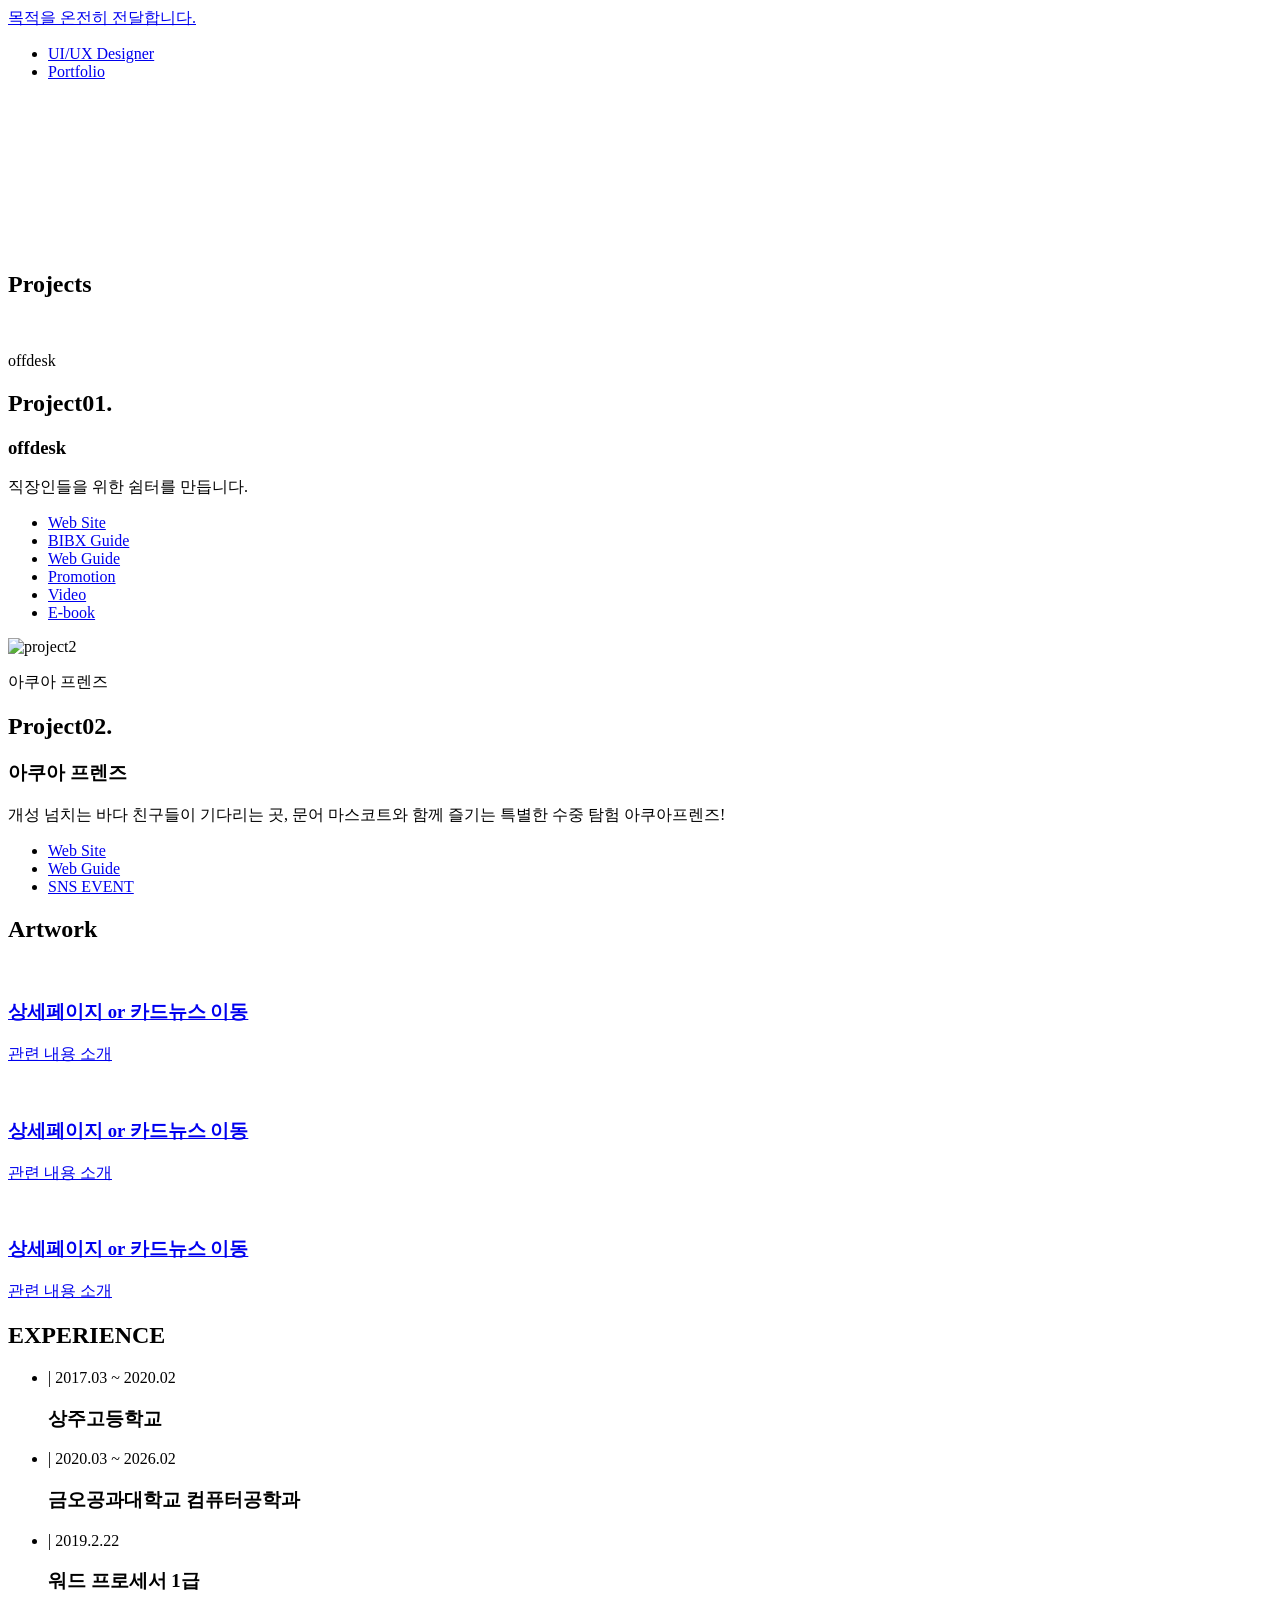
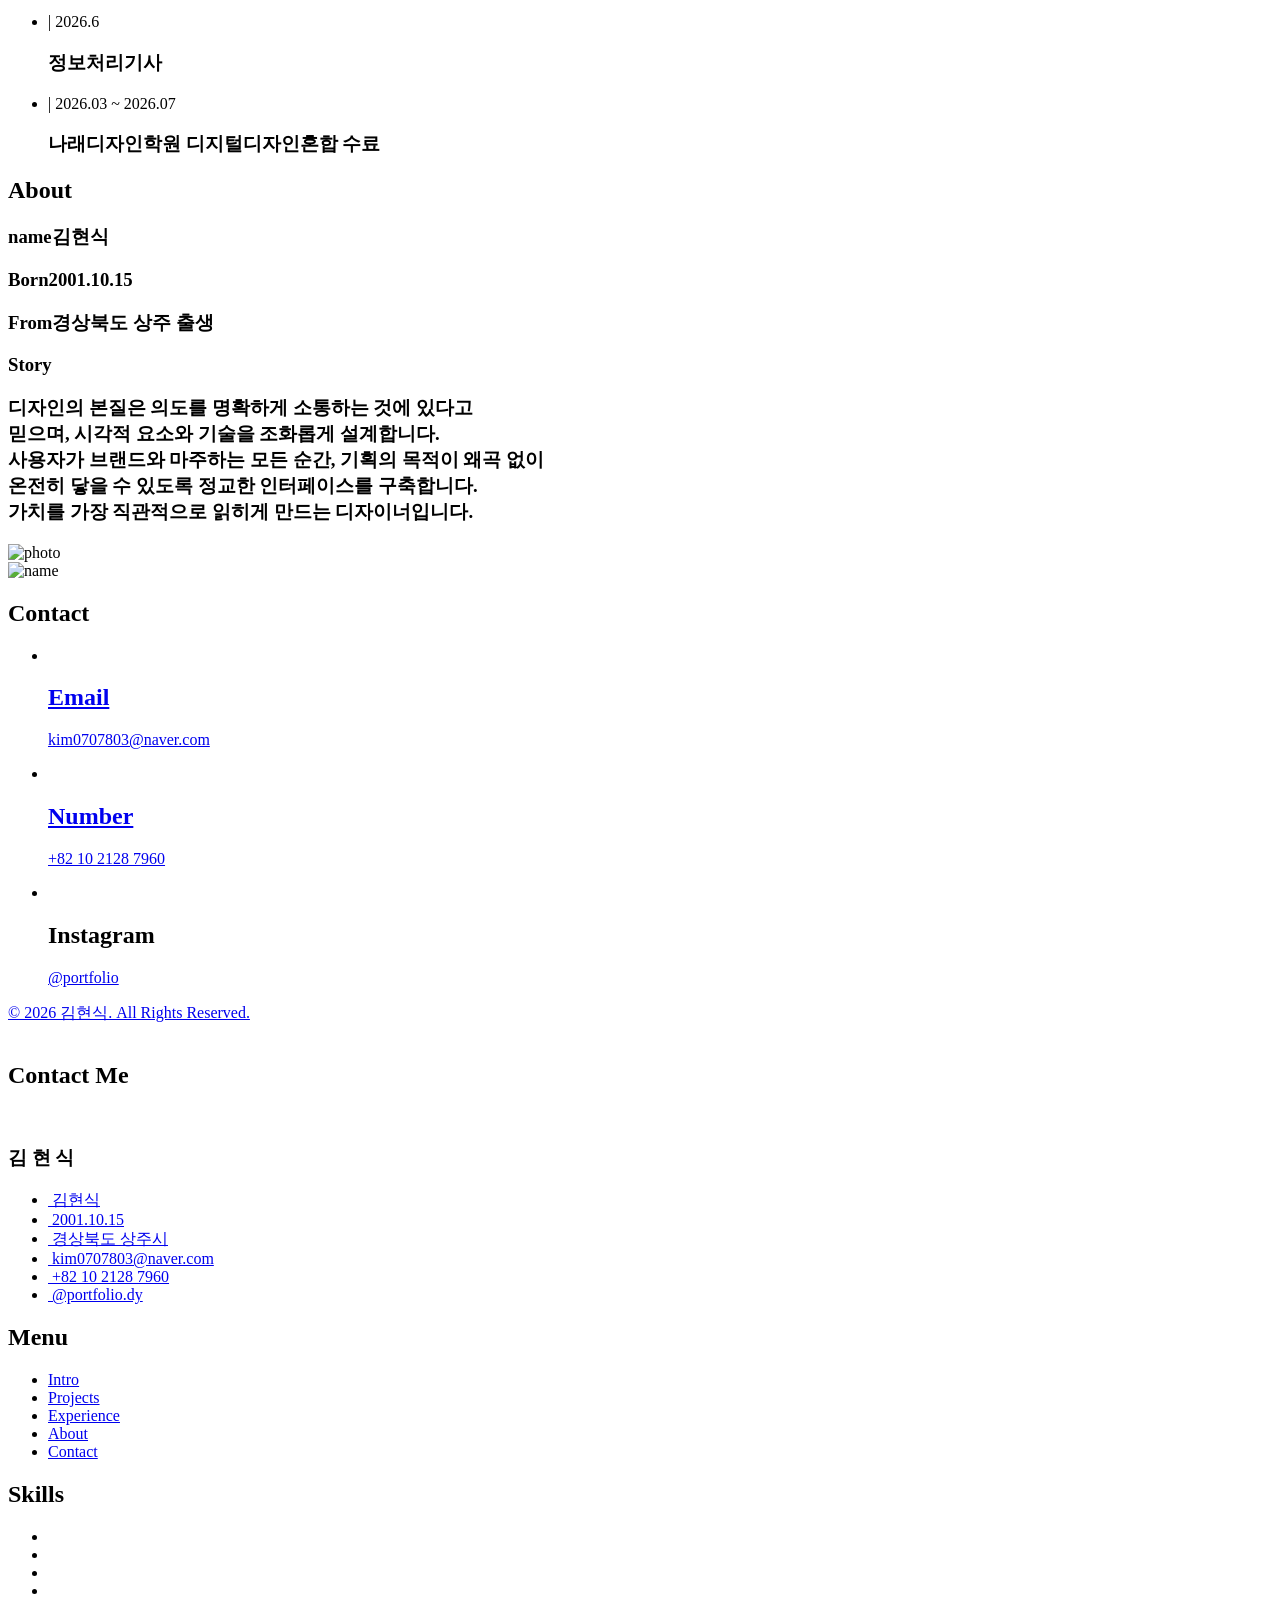
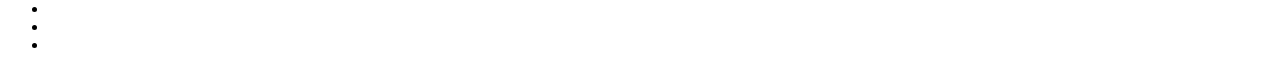
==== index.html @ 0533aaf9 "Add files via upload" ====
<!DOCTYPE HTML>
<html>

<head>
	<title>Portfolio</title>
	<meta charset="utf-8" />
	<meta name="viewport" content="width=device-width, initial-scale=1, user-scalable=no" />
	<link rel="icon" type="image/png" sizes="35x35" href="./assets/images/favicon.png">
	<link rel="stylesheet" href="assets/css/main.css" />
</head>

<body class="is-preload">
	<div id="sparkle-container"></div>
	<!-- 마우스 -->

	<div id="wrapper">
		<div id="main">
			<div class="inner">
				<header id="header">
					<a href="#" class="logo">목적을 온전히 전달합니다.</a>
					<ul class="icons">
						<li><a href="#">UI/UX Designer</a></li>
						<li><a href="#">Portfolio</a></li>

					</ul>
				</header>
				<!-- Header e 2194-->
				<section id="banner">
					<div class="video-banner">
						<video autoplay muted loop playsinline src="./assets/video/banner.mp4">

						</video>
					</div>
				</section>
				<!-- Banner e 2244-->
				<section id="portfolio">
					<header class="major">
						<h2>Projects</h2>
					</header>
					<div class="posts">
						<article>
							<div class="img_box">
								<img src="./assets/images/project_1.png" alt="" />
								<div class="overlay">
									<p><span class="spanoffdesk">offdesk</span></p>
								</div>
							</div>
							<div class="post_text">
								<h2>Project01.</h2>
								<h3><span class="spanoffdesk">offdesk</span></h3>
								<p>직장인들을 위한 쉼터를 만듭니다.</p>
								<ul class="actions">
									<li><a href="https://hyeonsik62.github.io/offdesk/" class="button" target="_blank">Web
											Site</a></li>
									<li><a href="https://hyeonsik62.github.io/offdesk_bibx_guide/" class="button" target="_blank">BIBX Guide</a></li>
									<li><a href="https://hyeonsik62.github.io/offdesk_website_guide/" class="button" target="_blank">Web Guide</a></li>
									<li><a href="#" class="button" target="_blank">Promotion</a></li>
									<li><a href="#" class="button" target="_blank">Video</a></li>
									<li><a href="https://hyeonsik62.github.io/offdesk_ebook/" class="button" target="_blank">E-book</a></li>
								</ul>
							</div>
						</article>
						<article>
							<div class="img_box"><img src="./assets/images/project2.png" alt="project2" />
								<div class="overlay">
									<p><span class="spanRomanticGumi">아쿠아 프렌즈</span></p>
								</div>
							</div>
							<div class="post_text2">
								<h2>Project02.</h2>
								<h3>아쿠아 프렌즈</h3>
								<p>개성 넘치는 바다 친구들이 기다리는 곳, 문어 마스코트와 함께 즐기는 특별한 수중 탐험 아쿠아프렌즈!</p>
								<ul class="actions">
									<li><a href="https://hyeonsik62.github.io/Aquafriends/" class="button" target="_blank">Web Site</a></li>
									<li><a href="#" class="button" target="_blank">Web Guide</a></li>
									<li><a href="#" class="button popup-trigger">SNS EVENT</a></li>
								</ul>
							</div>
						</article>
					</div>
					<!--Projects e 2309-->
					<div id="post_wrap">
						<header class="major">
							<h2>Artwork</h2>
						</header>
						<div class="posts2">
							<div class="posts2">
								<article>
									<a href="https://hyeonsik62.github.io/Blue_Slate_sofa_PDP/" class="image_popup" target="_blank">
										<div class="img_box2">
											<img src="./assets/images/art1.png" alt="" />
										</div>
										<h3>상세페이지 or 카드뉴스 이동</h3>
										<p>관련 내용 소개</p>
									</a>
								</article>

								<article>
									<a href="https://hyeonsik62.github.io/PETWIZ_PDP/" class="image" target="_blank">
										<div class="img_box2"><img src="./assets/images/art2.png" alt="" /></div>
										<h3>상세페이지 or 카드뉴스 이동</h3>
										<p>관련 내용 소개</p>
									</a>
								</article>

								<article>
									<a href="#" class="image" target="_blank">
										<div class="img_box2"><img src="./assets/images/art3.png" alt="" /></div>
										<h3>상세페이지 or 카드뉴스 이동</h3>
										<p>관련 내용 소개</p>
									</a>
								</article>
							</div>
						</div>
					</div>
					<!-- Artwork e-->
				</section>
				<!-- portfolio e 2355-->
				<section id="experience_box">
					<header class="major">
						<h2>EXPERIENCE </h2>
					</header>
					<div class="section" id="experience">
						<div class="container">
							<div class="col-md-8">
								<ul class="timeline">
									<li class="timeline-event" data-aos="fade-up">
										<label class="timeline-event-icon folder-sprite"></label>

										<div class="timeline-event-copy">
											<p class="timeline-event-thumbnail">| 2017.03 ~ 2020.02</p>
											<h3>상주고등학교</h3>
										</div>
									</li>
									<li class="timeline-event" data-aos="fade-up">
										<label class="timeline-event-icon folder-sprite"></label>
										<div class="timeline-event-copy">
											<p class="timeline-event-thumbnail">| 2020.03 ~ 2026.02</p>
											<h3>금오공과대학교 컴퓨터공학과</h3>
										</div>
									</li>
									<li class="timeline-event" data-aos="fade-up" data-aos-delay=".2">
										<label class="timeline-event-icon folder-sprite"></label>
										<div class="timeline-event-copy">
											<p class="timeline-event-thumbnail">| 2019.2.22</p>
											<h3>워드 프로세서 1급</h3>
										</div>
									</li>
									<li class="timeline-event" data-aos="fade-up" data-aos-delay=".4">
										<label class="timeline-event-icon folder-sprite"></label>
										<div class="timeline-event-copy">
											<p class="timeline-event-thumbnail">| 2026.6</p>
											<h3>정보처리기사</h3>
										</div>
									</li>
									<li class="timeline-event" data-aos="fade-up" data-aos-delay=".4">
										<label class="timeline-event-icon folder-sprite"></label>
										<div class="timeline-event-copy">
											<p class="timeline-event-thumbnail">| 2026.03 ~ 2026.07</p>
											<h3>나래디자인학원 디지털디자인혼합 수료</h3>
										</div>
									</li>

								</ul>
							</div>
						</div>
					</div>

				</section>
				<!-- experience e 2634-->
				<section id="About_wrap">
					<header class="major">
						<h2>About</h2>
					</header>
					<div id="About">
						<div id="About_box">
							<h3 class="fade-blur"><span>name</span>김현식</h3>
							<h3 class="fade-blur"><span>Born</span>2001.10.15</h3>
							<h3 class="fade-blur"><span>From</span>경상북도 상주 출생</h3>
							<h3 id="story" class="fade-blur"><span>Story</span></h3>
							<h3 class="fade-blur">
								<div class="spanindent">
									디자인의 본질은 의도를 명확하게 소통하는 것에 있다고 <br>
									믿으며, 시각적 요소와 기술을 조화롭게 설계합니다. <br>

									사용자가 브랜드와 마주하는 모든 순간, 기획의 목적이 왜곡 없이 <br>
									온전히 닿을 수 있도록 정교한 인터페이스를 구축합니다. <br>

									가치를 가장 직관적으로 읽히게
									만드는 디자이너입니다.
								</div>

							</h3>
						</div>
						<div class="profile">
							<div class="photo-wrap fade-scale-blur">
								<img src="./assets/images/사진.png" alt="photo" class="photo" />
							</div>
							<img src="./assets/images/name.png" alt="name" class="name fade-scale-blur" />
						</div>
					</div>
				</section>
				<!-- about e 2742-->
				<section id="Contact_wrap">
					<header class="major">
						<h2>Contact </h2>
					</header>
					<div class="features">
						<ul class="Contact">
							<li><a href="javascript:return false;">
									<div><img src="./assets/images/Contact_icon1.png" alt=""></div>
									<h2>Email</h2>
									<p>kim0707803@naver.com</p>
								</a></li>
							<li><a href="javascript:return false;">
									<div><img src="./assets/images/Contact_icon2.png" alt=""></div>
									<h2>Number</h2>
									<p>+82 10 2128 7960</p>
								</a></li>
							<li><a href="javascript:return false;">
									<a href="#" target="_blank">
										<div>
											<img src="./assets/images/Contact_icon3.png" alt="">
										</div>
									</a>
									<h2>Instagram</h2>
									<a href="#" target="_blank">
										<p>@portfolio</p>
									</a>

								</a></li>
						</ul>
					</div>
				</section>
				<!-- Contact e 3465 -->
			</div>
			<footer id="footer">
				<a class="copyright" href="#">© 2026 김현식. All Rights
					Reserved.</a>
			</footer>
			<!-- footer e 3566 -->
		</div>
		<!-- main e 3611 -->
		<div id="sidebar">
			<div class="inner">
				<a class="menu_logo" href="#"><img src="./assets/images/1x/sidebar_logo_1.png" alt=""></a>
				<section id="contactme_box">
					<header class="major">
						<h2>Contact Me</h2>
					</header>
					<div class="menu_img">
						<img src="./assets/images/employment_photo.jpg" alt="">
					</div>
					<h3 class="myname">김 현 식</h3>
					<ul class="contactme">
						<li><a href="javascript:return false;">
								<img src="./assets/images/300ppi/menu_icon1_3.png" alt="">
								김현식</a>
						</li>
						<li><a href="javascript:return false;">
								<img src="./assets/images/menu_icon2.png" alt="">
								2001.10.15</a>
						</li>
						<li><a href="javascript:return false;">
								<img src="./assets/images/menu_icon3.png" alt="">
								경상북도 상주시</a>
						</li>
						<li><a href="javascript:return false;">
								<img src="./assets/images/menu_icon4.png" alt="">
								kim0707803@naver.com</a>
						</li>
						<li><a href="javascript:return false;">
								<img src="./assets/images/menu_icon5.png" alt="">
								+82 10 2128 7960</a>
						</li>
						<li><a href="https://www.instagram.com/portfolio.dy/" target="_blank">
								<img src="./assets/images/menu_icon6.png" alt="">
								@portfolio.dy</a>
						</li>
					</ul>
				</section>
				<!-- contactme e 3221-->
				<nav id="menu">
					<header class="major">
						<h2>Menu</h2>
					</header>
					<ul>
						<li><a href="#banner">Intro</a></li>
						<li><a href="#portfolio">Projects</a></li>
						<li><a href="#experience_box">Experience</a></li>
						<li><a href="#About_wrap">About</a></li>
						<li><a href="#Contact_wrap">Contact</a></li>
					</ul>
				</nav>
				<!-- menu e 3242 -->
				<div id="skills_box">
					<header class="major">
						<h2>Skills</h2>
					</header>
					<ul class="skills">
						<li><a href="javascript:return false;">
								<img src="./assets/images/visual_studio_code_skill.png" alt=""></a>
						</li>
						<li><a href="javascript:return false;">
								<img src="./assets/images/photoshop_skill.png" alt=""></a>
						</li>
						<li><a href="javascript:return false;">
								<img src="./assets/images/illustrator_skill.png" alt=""></a>
						</li>
						<li><a href="javascript:return false;">
								<img src="./assets/images/indesign_skill.png" alt=""></a>
						</li>
						<li><a href="javascript:return false;">
								<img src="./assets/images/premiere_pro_skill.png" alt=""></a>
						</li>
						<li><a href="javascript:return false;">
								<img src="./assets/images/after_effects_skill.png" alt=""></a>
						</li>
						<li><a href="javascript:return false;">
								<img src="./assets/images/figma_skill.png" alt=""></a>
						</li>

					</ul>
				</div>
				<!-- skills e 3406 -->
			</div>
		</div>
		<!-- 3660 -->
	</div>

	<div id="popup-overlay" style="display:none;">
		<div id="popup-container">
			<span id="popup-close">&times;</span>
			<img id="popup-img" src="" alt="popup" />
			<button id="popup-prev"></button>
			<button id="popup-next"></button>
		</div>
	</div>

	<!-- popup e -->


	<script src="assets/js/jquery.min.js"></script>
	<script src="assets/js/browser.min.js"></script>
	<script src="assets/js/breakpoints.min.js"></script>
	<script src="assets/js/util.js"></script>
	<script src="assets/js/main.js"></script>
	<script src="https://cdn.jsdelivr.net/npm/aos@2.3.4/dist/aos.js"></script>
	<script>
		document.addEventListener('DOMContentLoaded', function () {
			const popupBtn = document.querySelector('.popup-trigger'); // 버튼 하나만
			const popupOverlay = document.getElementById('popup-overlay');
			const popupImg = document.getElementById('popup-img');
			const popupClose = document.getElementById('popup-close');
			const popupNext = document.getElementById('popup-next');
			const popupPrev = document.getElementById('popup-prev');

			const images = [
				'./assets/images/popup1.png',
				'./assets/images/popup2.png'
			];
			let currentIndex = 0;

			function updateButtons() {
				popupPrev.style.display = currentIndex === 0 ? 'none' : 'block';
				popupNext.style.display = currentIndex === images.length - 1 ? 'none' : 'block';
			}
			popupBtn.addEventListener('click', function (e) {
				e.preventDefault();
				currentIndex = 0;
				popupImg.src = images[currentIndex];
				popupOverlay.style.display = 'flex';
				updateButtons();
			});
			popupClose.addEventListener('click', function () {
				popupOverlay.style.display = 'none';
				popupImg.src = '';
			});
			popupNext.addEventListener('click', function () {
				if (currentIndex < images.length - 1) {
					currentIndex++;
					popupImg.src = images[currentIndex];
					updateButtons();
				}
			});
			popupPrev.addEventListener('click', function () {
				if (currentIndex > 0) {
					currentIndex--;
					popupImg.src = images[currentIndex];
					updateButtons();
				}
			});

			// ESC 키로 닫기
			document.addEventListener('keydown', function (e) {
				if (e.key === 'Escape') {
					popupOverlay.style.display = 'none';
					popupImg.src = '';
				}
			});
		});
	</script>
	<!-- popup e -->
	<script>
		function isInViewport(el) {
			const rect = el.getBoundingClientRect();
			return (
				rect.top < window.innerHeight &&
				rect.bottom >= 0
			);
		}
		function handleScrollAnimation() {
			const events = document.querySelectorAll('.timeline-event');
			events.forEach((el, index) => {
				if (isInViewport(el)) {
					setTimeout(() => {
						el.classList.add('active');
					}, index * 150);
				}
			});
		}
		window.addEventListener('scroll', handleScrollAnimation);
		window.addEventListener('load', handleScrollAnimation);
	</script>
	<!-- experience -->
	<script>
		document.addEventListener("DOMContentLoaded", function () {
			const targets = document.querySelectorAll(".fade-blur, .fade-scale-blur");

			const observer = new IntersectionObserver(entries => {
				entries.forEach(entry => {
					if (entry.isIntersecting) {
						entry.target.classList.add("show");
						observer.unobserve(entry.target);
					}
				});
			}, { threshold: 0.3 });
			targets.forEach(target => observer.observe(target));
		});
	</script>
	<!-- about e -->
	<script>
		document.addEventListener("DOMContentLoaded", function () {
			const logoLink = document.querySelector('.menu_logo');
			const logoImg = logoLink.querySelector('img');
			const originalSrc = "./assets/images/1x/sidebar_logo_1.png";
			const hoverSrc = "./assets/images/1x/sidebar_logo_2.png";

			logoLink.addEventListener('mouseenter', function () {
				logoImg.classList.add('fade-out');
				setTimeout(() => {
					logoImg.src = hoverSrc;
					logoImg.classList.remove('fade-out');
				}, 200);
			});

			logoLink.addEventListener('mouseleave', function () {
				logoImg.classList.add('fade-out');
				setTimeout(() => {
					logoImg.src = originalSrc;
					logoImg.classList.remove('fade-out');
				}, 200);
			});
		});
	</script>
	<!-- menu logo -->
	<script>
		document.querySelectorAll('a[href^="#"]').forEach(anchor => {
			anchor.addEventListener('click', function (e) {
				e.preventDefault();
				const target = document.querySelector(this.getAttribute('href'));
				if (target) {
					target.scrollIntoView({
						behavior: 'smooth'
					});
				}
			});
		});
	</script>
	<!-- menu e -->
	<script>
		document.addEventListener("DOMContentLoaded", function () {
			const toggleBtn = document.querySelector('#sidebar .toggle');
			let lastScrollTop = window.pageYOffset || document.documentElement.scrollTop;

			function handleScroll() {
				const currentScroll = window.pageYOffset || document.documentElement.scrollTop;

				if (window.innerWidth <= 1280) {
					if (currentScroll < lastScrollTop) {
						toggleBtn.classList.add('visible');
					} else {
						toggleBtn.classList.remove('visible');
					}
				} else {
					toggleBtn.classList.remove('visible');
				}

				lastScrollTop = currentScroll <= 0 ? 0 : currentScroll;
			}

			window.addEventListener('scroll', handleScroll);
			window.addEventListener('resize', handleScroll);
		});
	</script>
	<!-- 햄버거 스크롤 사라짐 -->
</body>

</html>
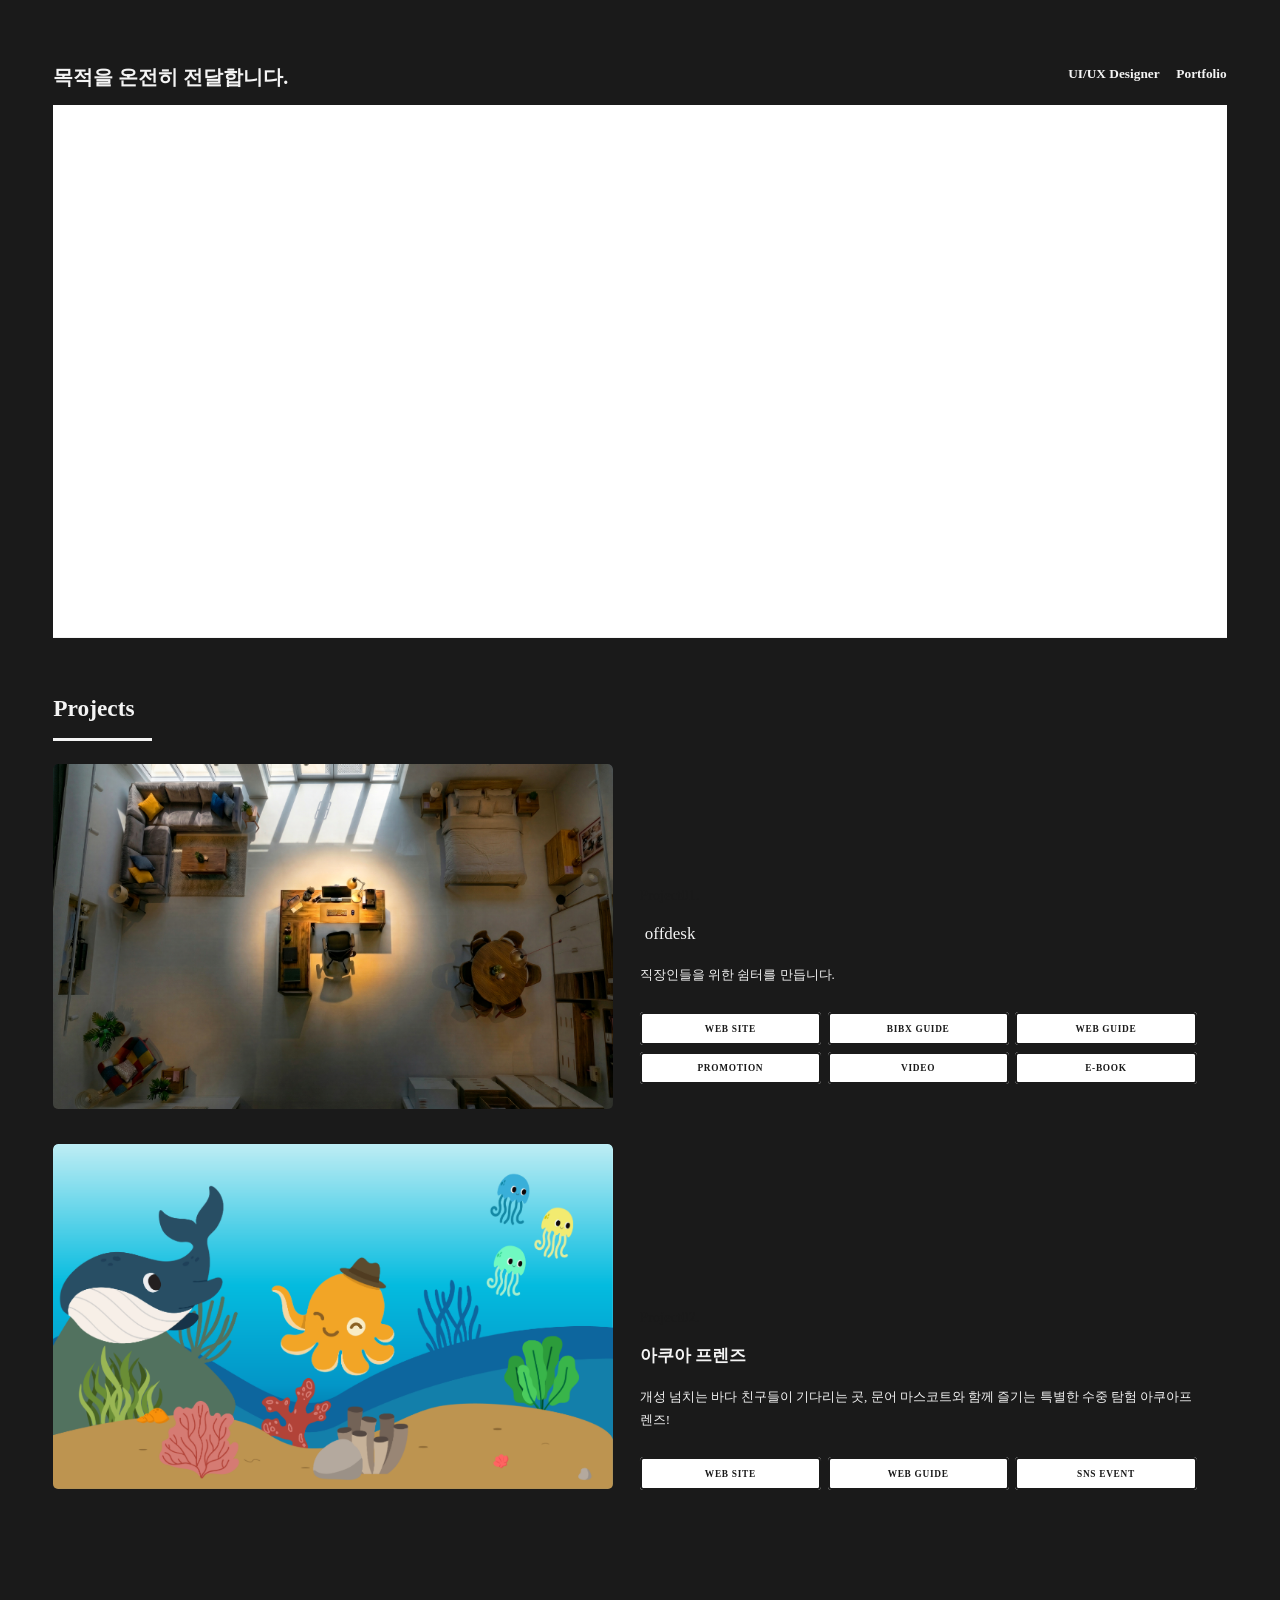
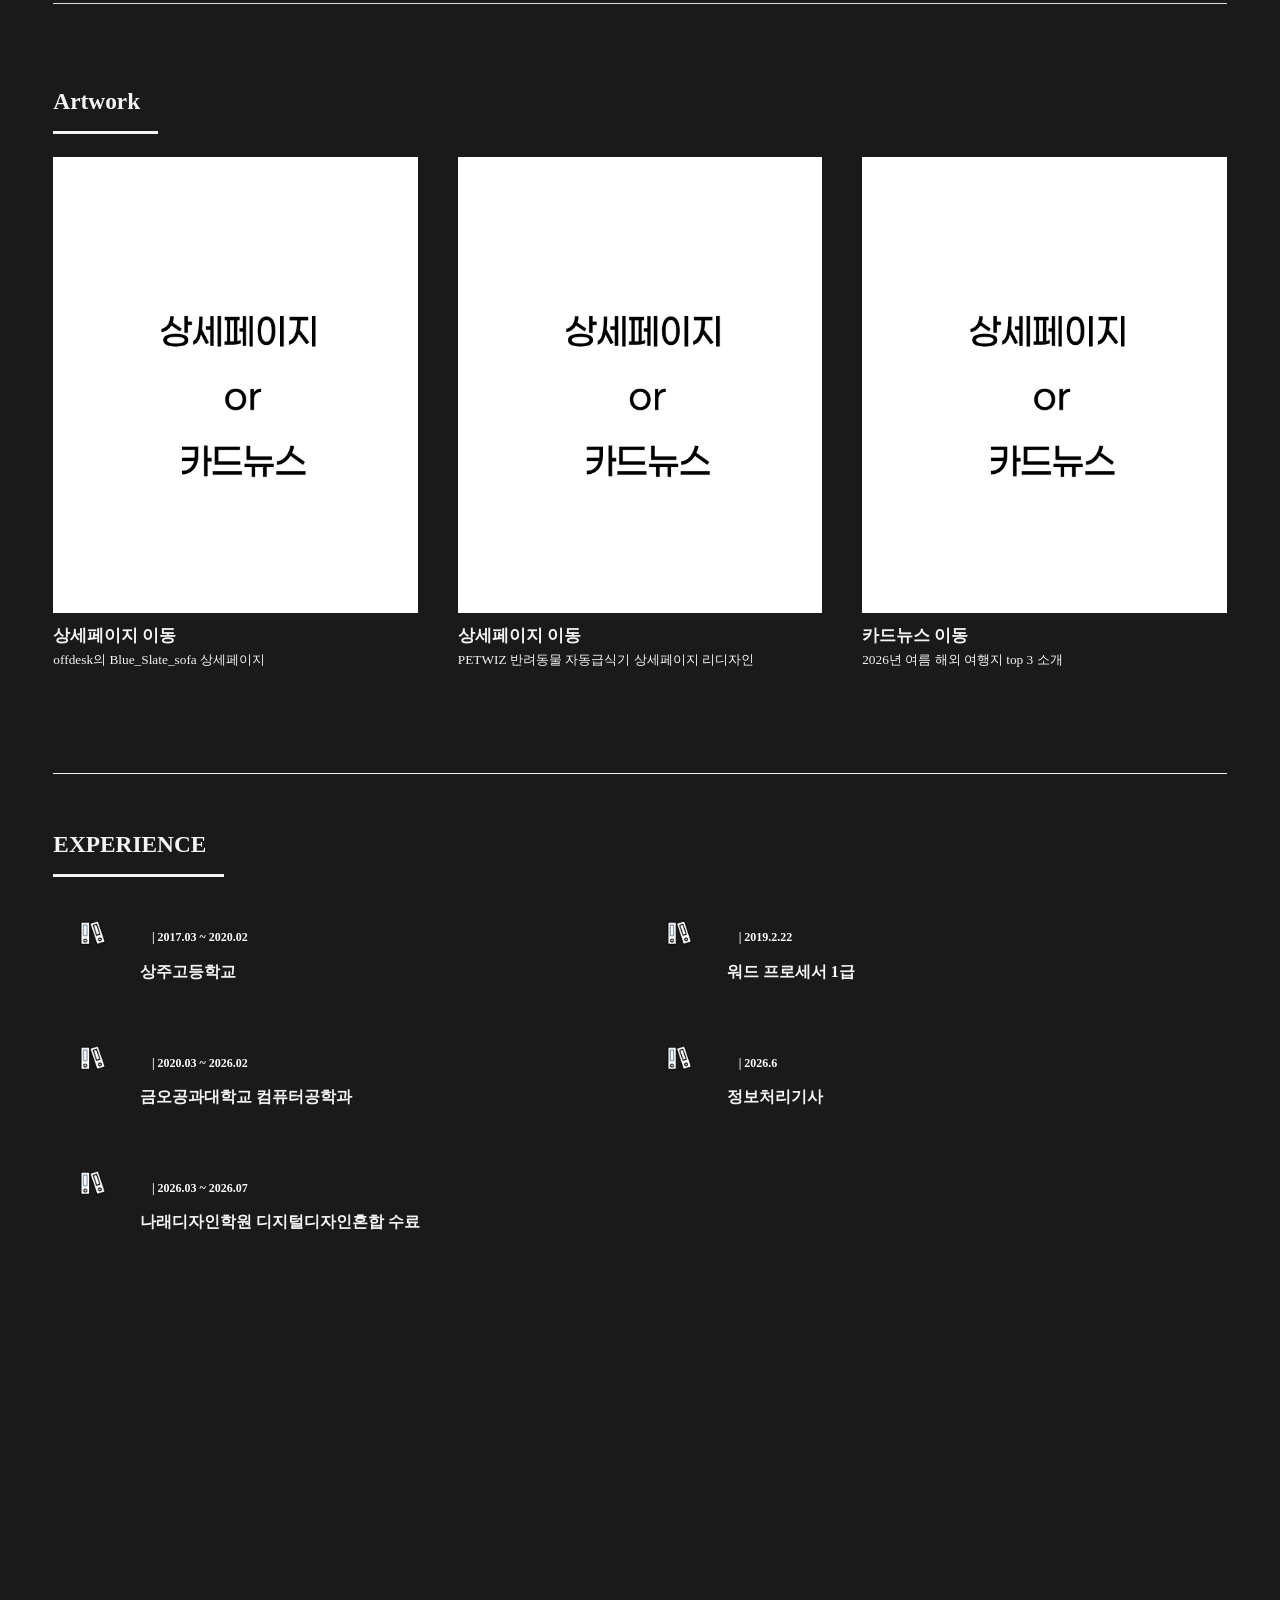
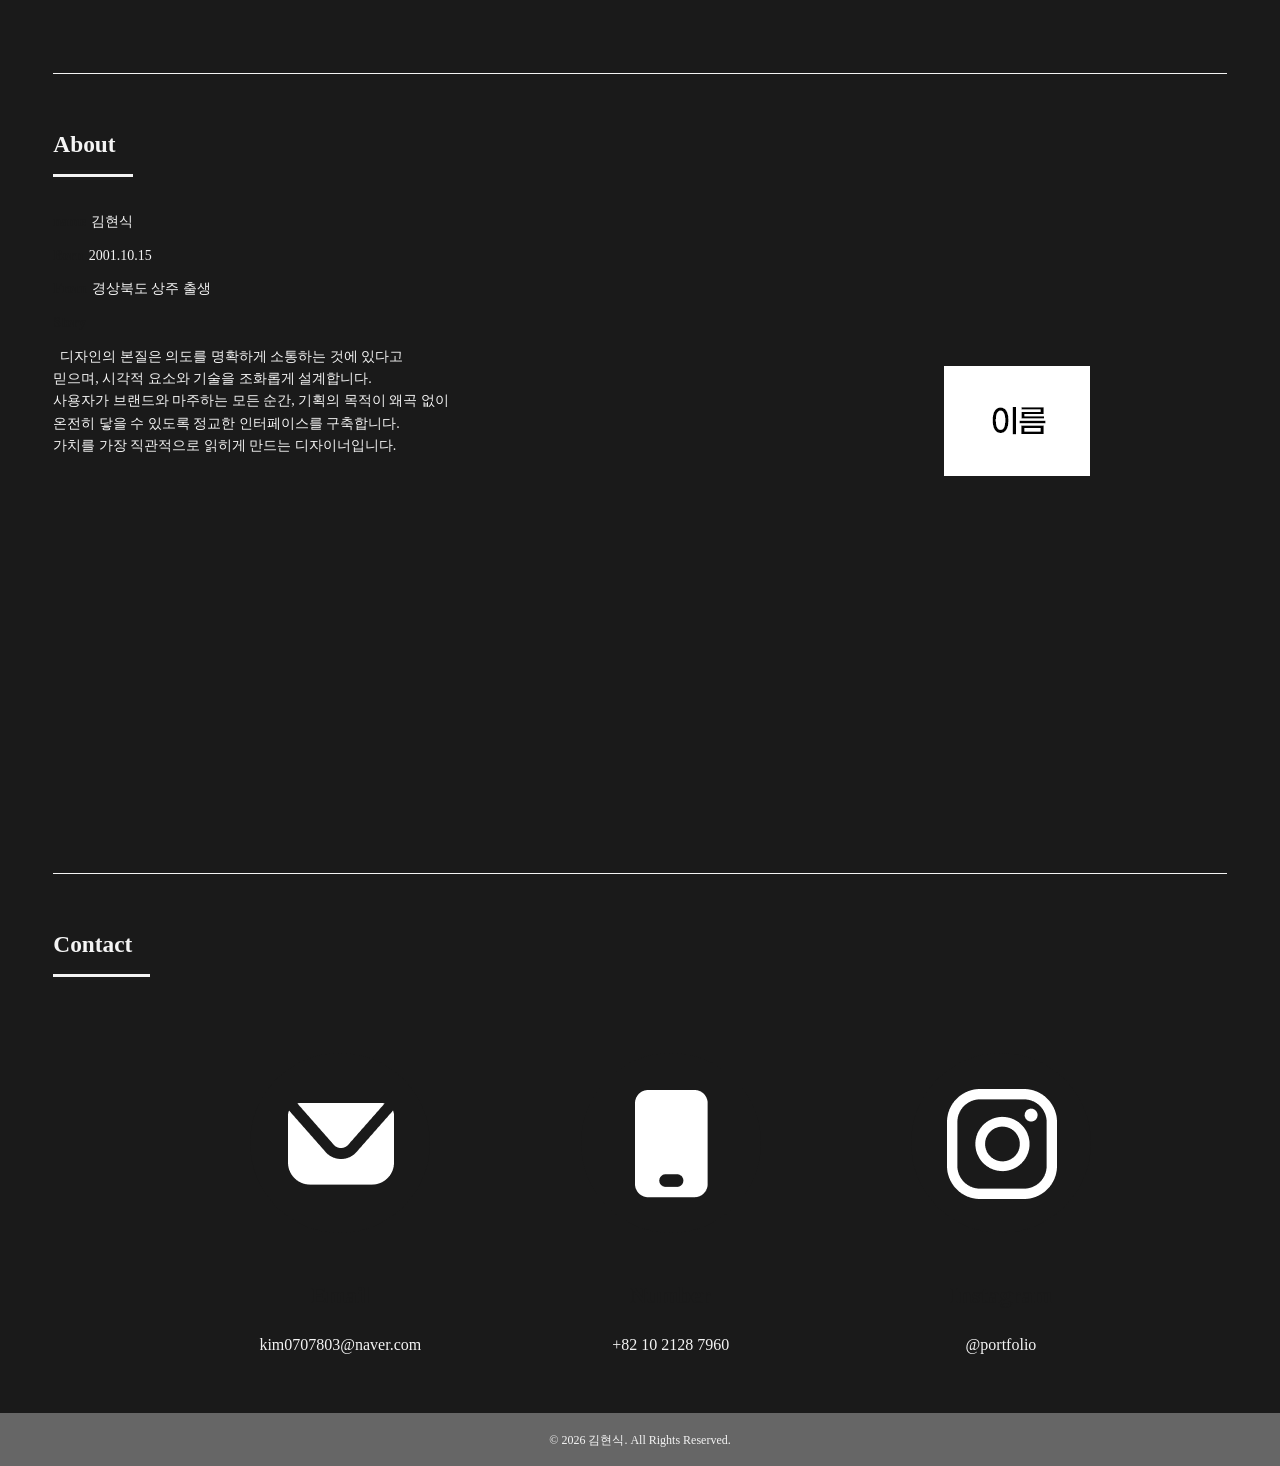
==== commit 013d7cb7: "Add files via upload" ====
--- a/index.html
+++ b/index.html
@@ -20,7 +20,7 @@
 					<a href="#" class="logo">목적을 온전히 전달합니다.</a>
 					<ul class="icons">
 						<li><a href="#">UI/UX Designer</a></li>
-						<li><a href="#">Portfolio</a></li>
+						<li><a href="https://hyeonsik62.github.io/portfolio_introduced/">Portfolio</a></li>
 
 					</ul>
 				</header>
@@ -88,26 +88,26 @@
 								<article>
 									<a href="https://hyeonsik62.github.io/Blue_Slate_sofa_PDP/" class="image_popup" target="_blank">
 										<div class="img_box2">
-											<img src="./assets/images/art1.png" alt="" />
-										</div>
-										<h3>상세페이지 or 카드뉴스 이동</h3>
-										<p>관련 내용 소개</p>
+											<img src="./assets/images/art1.png" alt="Blue_Slate_sofa" />
+										</div>
+										<h3>상세페이지 이동</h3>
+										<p>offdesk의 Blue_Slate_sofa 상세페이지</p>
 									</a>
 								</article>
 
 								<article>
 									<a href="https://hyeonsik62.github.io/PETWIZ_PDP/" class="image" target="_blank">
-										<div class="img_box2"><img src="./assets/images/art2.png" alt="" /></div>
-										<h3>상세페이지 or 카드뉴스 이동</h3>
-										<p>관련 내용 소개</p>
+										<div class="img_box2"><img src="./assets/images/art2.png" alt="PETWIZ" /></div>
+										<h3>상세페이지 이동</h3>
+										<p>PETWIZ 반려동물 자동급식기 상세페이지 리디자인</p>
 									</a>
 								</article>
 
 								<article>
-									<a href="#" class="image" target="_blank">
-										<div class="img_box2"><img src="./assets/images/art3.png" alt="" /></div>
-										<h3>상세페이지 or 카드뉴스 이동</h3>
-										<p>관련 내용 소개</p>
+									<a href="https://hyeonsik62.github.io/cardnews_worldtravel/" class="image" target="_blank">
+										<div class="img_box2"><img src="./assets/images/art3.png" alt="cardnews_worldtravel" /></div>
+										<h3>카드뉴스 이동</h3>
+										<p>2026년 여름 해외 여행지 top 3 소개</p>
 									</a>
 								</article>
 							</div>
@@ -132,6 +132,13 @@
 											<h3>상주고등학교</h3>
 										</div>
 									</li>
+									<li class="timeline-event" data-aos="fade-up" data-aos-delay=".2">
+										<label class="timeline-event-icon folder-sprite"></label>
+										<div class="timeline-event-copy">
+											<p class="timeline-event-thumbnail">| 2019.2.22</p>
+											<h3>워드 프로세서 1급</h3>
+										</div>
+									</li>
 									<li class="timeline-event" data-aos="fade-up">
 										<label class="timeline-event-icon folder-sprite"></label>
 										<div class="timeline-event-copy">
@@ -139,13 +146,7 @@
 											<h3>금오공과대학교 컴퓨터공학과</h3>
 										</div>
 									</li>
-									<li class="timeline-event" data-aos="fade-up" data-aos-delay=".2">
-										<label class="timeline-event-icon folder-sprite"></label>
-										<div class="timeline-event-copy">
-											<p class="timeline-event-thumbnail">| 2019.2.22</p>
-											<h3>워드 프로세서 1급</h3>
-										</div>
-									</li>
+									
 									<li class="timeline-event" data-aos="fade-up" data-aos-delay=".4">
 										<label class="timeline-event-icon folder-sprite"></label>
 										<div class="timeline-event-copy">
@@ -194,7 +195,7 @@
 						</div>
 						<div class="profile">
 							<div class="photo-wrap fade-scale-blur">
-								<img src="./assets/images/사진.png" alt="photo" class="photo" />
+								<video  autoplay muted loop playsinline src="./assets/video/Introduce.mp4"></video>
 							</div>
 							<img src="./assets/images/name.png" alt="name" class="name fade-scale-blur" />
 						</div>
@@ -208,19 +209,19 @@
 					<div class="features">
 						<ul class="Contact">
 							<li><a href="javascript:return false;">
-									<div><img src="./assets/images/Contact_icon1.png" alt=""></div>
+									<div><img src="./assets/images/Contact_icon1.png" alt="Contact_icon1"></div>
 									<h2>Email</h2>
 									<p>kim0707803@naver.com</p>
 								</a></li>
 							<li><a href="javascript:return false;">
-									<div><img src="./assets/images/Contact_icon2.png" alt=""></div>
+									<div><img src="./assets/images/Contact_icon2.png" alt="Contact_icon2"></div>
 									<h2>Number</h2>
 									<p>+82 10 2128 7960</p>
 								</a></li>
 							<li><a href="javascript:return false;">
 									<a href="#" target="_blank">
 										<div>
-											<img src="./assets/images/Contact_icon3.png" alt="">
+											<img src="./assets/images/Contact_icon3.png" alt="Contact_icon3">
 										</div>
 									</a>
 									<h2>Instagram</h2>
@@ -299,25 +300,25 @@
 					</header>
 					<ul class="skills">
 						<li><a href="javascript:return false;">
-								<img src="./assets/images/visual_studio_code_skill.png" alt=""></a>
-						</li>
-						<li><a href="javascript:return false;">
-								<img src="./assets/images/photoshop_skill.png" alt=""></a>
-						</li>
-						<li><a href="javascript:return false;">
-								<img src="./assets/images/illustrator_skill.png" alt=""></a>
-						</li>
-						<li><a href="javascript:return false;">
-								<img src="./assets/images/indesign_skill.png" alt=""></a>
-						</li>
-						<li><a href="javascript:return false;">
-								<img src="./assets/images/premiere_pro_skill.png" alt=""></a>
-						</li>
-						<li><a href="javascript:return false;">
-								<img src="./assets/images/after_effects_skill.png" alt=""></a>
-						</li>
-						<li><a href="javascript:return false;">
-								<img src="./assets/images/figma_skill.png" alt=""></a>
+								<img src="./assets/images/visual_studio_code_skill.png" alt="visual_studio_code_skill"></a>
+						</li>
+						<li><a href="javascript:return false;">
+								<img src="./assets/images/photoshop_skill.png" alt="photoshop_skill"></a>
+						</li>
+						<li><a href="javascript:return false;">
+								<img src="./assets/images/illustrator_skill.png" alt="illustrator_skill"></a>
+						</li>
+						<li><a href="javascript:return false;">
+								<img src="./assets/images/indesign_skill.png" alt="indesign_skill"></a>
+						</li>
+						<li><a href="javascript:return false;">
+								<img src="./assets/images/premiere_pro_skill.png" alt="premiere_pro_skill"></a>
+						</li>
+						<li><a href="javascript:return false;">
+								<img src="./assets/images/after_effects_skill.png" alt="after_effects_skill"></a>
+						</li>
+						<li><a href="javascript:return false;">
+								<img src="./assets/images/figma_skill.png" alt="figma_skill"></a>
 						</li>
 
 					</ul>
--- a/assets/css/main.css
+++ b/assets/css/main.css
@@ -0,0 +1,4809 @@
+* {
+  margin: 0;
+  padding: 0;
+  border: 0;
+  font-size: 100%;
+  font: inherit;
+  vertical-align: baseline;
+  font-family: 'Pretendard-Regular';
+  font-style: normal;
+  /* cursor: url(../images/mouse.png) 0 0,auto; */
+  z-index: 1;
+
+}
+
+@font-face {
+  font-family: 'Pretendard-Regular';
+  src: url('https://fastly.jsdelivr.net/gh/Project-Noonnu/noonfonts_2107@1.1/Pretendard-Regular.woff') format('woff');
+
+}
+
+@import url('https://fonts.googleapis.com/css2?family=Comfortaa:wght@300..700&family=LINE+Seed+JP&family=Lexend:wght@100..900&family=Noto+Sans+KR:wght@100..900&family=Roboto:ital,wght@0,100..900;1,100..900&display=swap');
+
+
+@font-face {
+  font-family: 'RomanticGumi';
+  src: url('https://cdn.jsdelivr.net/gh/projectnoonnu/2410-1@1.0/GumiRomanceTTF.woff2') format('woff2');
+  font-weight: normal;
+  font-display: swap;
+}
+
+
+.sparkle {
+  position: absolute;
+  width: 20px;
+  height: 20px;
+  background-image: url('../images/마우스_반짝이.png');
+  background-size: contain;
+  background-repeat: no-repeat;
+  pointer-events: none;
+  opacity: 0.9;
+  animation: sparkleFade 1s ease-out forwards;
+  z-index: 9999;
+}
+
+@keyframes sparkleFade {
+  0% {
+    transform: scale(1) rotate(0deg);
+    opacity: 0.9;
+  }
+
+  100% {
+    transform: scale(1.5) rotate(45deg);
+    opacity: 0;
+  }
+}
+
+/* 마우스반짝이 */
+article,
+aside,
+details,
+figcaption,
+figure,
+footer,
+header,
+hgroup,
+menu,
+nav,
+section {
+  display: block;
+}
+
+html {
+  scrollbar-color: #333537 transparent;
+}
+
+html::-webkit-scrollbar-thumb {
+  background-color: #333537;
+  border-radius: 3px;
+}
+
+body {
+  overflow-y: scroll;
+  line-height: 1;
+  scrollbar-color: #333537 transparent;
+}
+
+body::-webkit-scrollbar-track {
+  background: transparent;
+}
+
+body::-webkit-scrollbar-thumb {
+  background-color: #333537;
+  border-radius: 3px;
+}
+
+ol,
+ul {
+  list-style: none;
+}
+
+blockquote,
+q {
+  quotes: none;
+}
+
+blockquote:before,
+blockquote:after,
+q:before,
+q:after {
+  content: '';
+  content: none;
+}
+
+table {
+  border-collapse: collapse;
+  border-spacing: 0;
+}
+
+body {
+  -webkit-text-size-adjust: none;
+  overflow-x: hidden;
+}
+
+mark {
+  background-color: transparent;
+  color: inherit;
+}
+
+input::-moz-focus-inner {
+  border: 0;
+  padding: 0;
+}
+
+input,
+select,
+textarea {
+  -moz-appearance: none;
+  -webkit-appearance: none;
+  -ms-appearance: none;
+  appearance: none;
+}
+
+/* Basic */
+@-ms-viewport {
+  width: device-width;
+}
+
+@media screen and (max-width: 480px) {
+
+  html,
+  body {
+    min-width: 320px;
+  }
+}
+
+html {
+  box-sizing: border-box;
+}
+
+*,
+*:before,
+*:after {
+  box-sizing: inherit;
+}
+
+body {
+  background: #ffffff;
+  overflow-y: scroll;
+}
+
+body.is-preload *,
+body.is-preload *:before,
+body.is-preload *:after,
+body.is-resizing *,
+body.is-resizing *:before,
+body.is-resizing *:after {
+  -moz-animation: none !important;
+  -webkit-animation: none !important;
+  -ms-animation: none !important;
+  animation: none !important;
+  -moz-transition: none !important;
+  -webkit-transition: none !important;
+  -ms-transition: none !important;
+  transition: none !important;
+}
+
+/* Type */
+@media screen and (max-width: 1680px) {
+
+  body,
+  input,
+  select,
+  textarea {
+    font-size: 11pt;
+  }
+}
+
+@media screen and (max-width: 1280px) {
+
+  body,
+  input,
+  select,
+  textarea {
+    font-size: 10pt;
+  }
+}
+
+@media screen and (max-width: 360px) {
+
+  body,
+  input,
+  select,
+  textarea {
+    font-size: 9pt;
+  }
+}
+
+a {
+  -moz-transition: color 0.2s ease-in-out, border-bottom-color 0.2s ease-in-out;
+  -webkit-transition: color 0.2s ease-in-out, border-bottom-color 0.2s ease-in-out;
+  -ms-transition: color 0.2s ease-in-out, border-bottom-color 0.2s ease-in-out;
+  transition: color 0.2s ease-in-out, border-bottom-color 0.2s ease-in-out;
+  color: inherit;
+  text-decoration: none;
+}
+
+a:hover {
+  border-bottom-color: #94a0b2;
+  color: #94a0b2 !important;
+}
+
+a:hover strong {
+  color: inherit;
+}
+
+strong,
+b {
+  color: #f4f4f4;
+  font-weight: 600;
+}
+
+em,
+i {
+  font-style: italic;
+}
+
+p {
+  margin: 0 0 2em 0;
+}
+
+h1,
+h2,
+h3,
+h4,
+h5,
+h6 {
+  color: #f4f4f4;
+  font-weight: 700;
+  line-height: 1.5;
+  margin: 0 0 1em 0;
+}
+
+h1 a,
+h2 a,
+h3 a,
+h4 a,
+h5 a,
+h6 a {
+  color: inherit;
+  text-decoration: none;
+  border-bottom: 0;
+}
+
+h1 {
+  font-size: 4em;
+  margin: 0 0 0.5em 0;
+  line-height: 1.3;
+}
+
+h2 {
+  font-size: 1.75em;
+}
+
+h3 {
+  font-size: 1.25em;
+}
+
+h4 {
+  font-size: 1.1em;
+}
+
+h5 {
+  font-size: 0.9em;
+}
+
+h6 {
+  font-size: 0.7em;
+}
+
+@media screen and (max-width: 1680px) {
+  h1 {
+    font-size: 3.5em;
+  }
+}
+
+@media screen and (max-width: 980px) {
+  h1 {
+    font-size: 3.25em;
+  }
+}
+
+@media screen and (max-width: 736px) {
+  h1 {
+    font-size: 2em;
+    line-height: 1.4;
+  }
+
+  h2 {
+    font-size: 1.5em;
+  }
+}
+
+sub {
+  font-size: 0.8em;
+  position: relative;
+  top: 0.5em;
+}
+
+sup {
+  font-size: 0.8em;
+  position: relative;
+  top: -0.5em;
+}
+
+blockquote {
+  border-left: solid 3px rgba(210, 215, 217, 0.75);
+  font-style: italic;
+  margin: 0 0 2em 0;
+  padding: 0.5em 0 0.5em 2em;
+}
+
+code {
+  background: rgba(230, 235, 237, 0.25);
+  border-radius: 0.375em;
+  border: solid 1px rgba(210, 215, 217, 0.75);
+  font-size: 0.9em;
+  margin: 0 0.25em;
+  padding: 0.25em 0.65em;
+}
+
+pre {
+  -webkit-overflow-scrolling: touch;
+  font-size: 0.9em;
+  margin: 0 0 2em 0;
+}
+
+pre code {
+  display: block;
+  line-height: 1.75;
+  padding: 1em 1.5em;
+  overflow-x: auto;
+}
+
+hr {
+  border: 0;
+  border-bottom: solid 1px rgba(210, 215, 217, 0.75);
+  margin: 2em 0;
+}
+
+hr.major {
+  margin: 3em 0;
+}
+
+.align-left {
+  text-align: left;
+}
+
+.align-center {
+  text-align: center;
+}
+
+.align-right {
+  text-align: right;
+}
+
+.row {
+  display: flex;
+  flex-wrap: wrap;
+  box-sizing: border-box;
+  align-items: stretch;
+}
+
+.row>* {
+  box-sizing: border-box;
+}
+
+.row.gtr-uniform>*> :last-child {
+  margin-bottom: 0;
+}
+
+.row.aln-left {
+  justify-content: flex-start;
+}
+
+.row.aln-center {
+  justify-content: center;
+}
+
+.row.aln-right {
+  justify-content: flex-end;
+}
+
+.row.aln-top {
+  align-items: flex-start;
+}
+
+.row.aln-middle {
+  align-items: center;
+}
+
+.row.aln-bottom {
+  align-items: flex-end;
+}
+
+.row>.imp {
+  order: -1;
+}
+
+.row>.col-1 {
+  width: 8.33333%;
+}
+
+.row>.off-1 {
+  margin-left: 8.33333%;
+}
+
+.row>.col-2 {
+  width: 16.66667%;
+}
+
+.row>.off-2 {
+  margin-left: 16.66667%;
+}
+
+.row>.col-3 {
+  width: 25%;
+}
+
+.row>.off-3 {
+  margin-left: 25%;
+}
+
+.row>.col-4 {
+  width: 33.33333%;
+}
+
+.row>.off-4 {
+  margin-left: 33.33333%;
+}
+
+.row>.col-5 {
+  width: 41.66667%;
+}
+
+.row>.off-5 {
+  margin-left: 41.66667%;
+}
+
+.row>.col-6 {
+  width: 50%;
+}
+
+.row>.off-6 {
+  margin-left: 50%;
+}
+
+.row>.col-7 {
+  width: 58.33333%;
+}
+
+.row>.off-7 {
+  margin-left: 58.33333%;
+}
+
+.row>.col-8 {
+  width: 66.66667%;
+}
+
+.row>.off-8 {
+  margin-left: 66.66667%;
+}
+
+.row>.col-9 {
+  width: 75%;
+}
+
+.row>.off-9 {
+  margin-left: 75%;
+}
+
+.row>.col-10 {
+  width: 83.33333%;
+}
+
+.row>.off-10 {
+  margin-left: 83.33333%;
+}
+
+.row>.col-11 {
+  width: 91.66667%;
+}
+
+.row>.off-11 {
+  margin-left: 91.66667%;
+}
+
+.row>.col-12 {
+  width: 100%;
+}
+
+.row>.off-12 {
+  margin-left: 100%;
+}
+
+.row.gtr-0 {
+  margin-top: 0;
+  margin-left: 0em;
+}
+
+.row.gtr-0>* {
+  padding: 0 0 0 0em;
+}
+
+.row.gtr-0.gtr-uniform {
+  margin-top: 0em;
+}
+
+.row.gtr-0.gtr-uniform>* {
+  padding-top: 0em;
+}
+
+.row.gtr-25 {
+  margin-top: 0;
+  margin-left: -0.375em;
+}
+
+.row.gtr-25>* {
+  padding: 0 0 0 0.375em;
+}
+
+.row.gtr-25.gtr-uniform {
+  margin-top: -0.375em;
+}
+
+.row.gtr-25.gtr-uniform>* {
+  padding-top: 0.375em;
+}
+
+.row.gtr-50 {
+  margin-top: 0;
+  margin-left: -0.75em;
+}
+
+.row.gtr-50>* {
+  padding: 0 0 0 0.75em;
+}
+
+.row.gtr-50.gtr-uniform {
+  margin-top: -0.75em;
+}
+
+.row.gtr-50.gtr-uniform>* {
+  padding-top: 0.75em;
+}
+
+.row {
+  margin-top: 0;
+  margin-left: -1.5em;
+}
+
+.row>* {
+  padding: 0 0 0 1.5em;
+}
+
+.row.gtr-uniform {
+  margin-top: -1.5em;
+}
+
+.row.gtr-uniform>* {
+  padding-top: 1.5em;
+}
+
+.row.gtr-150 {
+  margin-top: 0;
+  margin-left: -2.25em;
+}
+
+.row.gtr-150>* {
+  padding: 0 0 0 2.25em;
+}
+
+.row.gtr-150.gtr-uniform {
+  margin-top: -2.25em;
+}
+
+.row.gtr-150.gtr-uniform>* {
+  padding-top: 2.25em;
+}
+
+.row.gtr-200 {
+  margin-top: 0;
+  margin-left: -3em;
+}
+
+.row.gtr-200>* {
+  padding: 0 0 0 3em;
+}
+
+.row.gtr-200.gtr-uniform {
+  margin-top: -3em;
+}
+
+.row.gtr-200.gtr-uniform>* {
+  padding-top: 3em;
+}
+
+@media screen and (max-width: 1680px) {
+  .row {
+    display: flex;
+    flex-wrap: wrap;
+    box-sizing: border-box;
+    align-items: stretch;
+  }
+
+  .row>* {
+    box-sizing: border-box;
+  }
+
+  .row.gtr-uniform>*> :last-child {
+    margin-bottom: 0;
+  }
+
+  .row.aln-left {
+    justify-content: flex-start;
+  }
+
+  .row.aln-center {
+    justify-content: center;
+  }
+
+  .row.aln-right {
+    justify-content: flex-end;
+  }
+
+  .row.aln-top {
+    align-items: flex-start;
+  }
+
+  .row.aln-middle {
+    align-items: center;
+  }
+
+  .row.aln-bottom {
+    align-items: flex-end;
+  }
+
+  .row>.imp-xlarge {
+    order: -1;
+  }
+
+  .row>.col-1-xlarge {
+    width: 8.33333%;
+  }
+
+  .row>.off-1-xlarge {
+    margin-left: 8.33333%;
+  }
+
+  .row>.col-2-xlarge {
+    width: 16.66667%;
+  }
+
+  .row>.off-2-xlarge {
+    margin-left: 16.66667%;
+  }
+
+  .row>.col-3-xlarge {
+    width: 25%;
+  }
+
+  .row>.off-3-xlarge {
+    margin-left: 25%;
+  }
+
+  .row>.col-4-xlarge {
+    width: 33.33333%;
+  }
+
+  .row>.off-4-xlarge {
+    margin-left: 33.33333%;
+  }
+
+  .row>.col-5-xlarge {
+    width: 41.66667%;
+  }
+
+  .row>.off-5-xlarge {
+    margin-left: 41.66667%;
+  }
+
+  .row>.col-6-xlarge {
+    width: 50%;
+  }
+
+  .row>.off-6-xlarge {
+    margin-left: 50%;
+  }
+
+  .row>.col-7-xlarge {
+    width: 58.33333%;
+  }
+
+  .row>.off-7-xlarge {
+    margin-left: 58.33333%;
+  }
+
+  .row>.col-8-xlarge {
+    width: 66.66667%;
+  }
+
+  .row>.off-8-xlarge {
+    margin-left: 66.66667%;
+  }
+
+  .row>.col-9-xlarge {
+    width: 75%;
+  }
+
+  .row>.off-9-xlarge {
+    margin-left: 75%;
+  }
+
+  .row>.col-10-xlarge {
+    width: 83.33333%;
+  }
+
+  .row>.off-10-xlarge {
+    margin-left: 83.33333%;
+  }
+
+  .row>.col-11-xlarge {
+    width: 91.66667%;
+  }
+
+  .row>.off-11-xlarge {
+    margin-left: 91.66667%;
+  }
+
+  .row>.col-12-xlarge {
+    width: 100%;
+  }
+
+  .row>.off-12-xlarge {
+    margin-left: 100%;
+  }
+
+  .row.gtr-0 {
+    margin-top: 0;
+    margin-left: 0em;
+  }
+
+  .row.gtr-0>* {
+    padding: 0 0 0 0em;
+  }
+
+  .row.gtr-0.gtr-uniform {
+    margin-top: 0em;
+  }
+
+  .row.gtr-0.gtr-uniform>* {
+    padding-top: 0em;
+  }
+
+  .row.gtr-25 {
+    margin-top: 0;
+    margin-left: -0.375em;
+  }
+
+  .row.gtr-25>* {
+    padding: 0 0 0 0.375em;
+  }
+
+  .row.gtr-25.gtr-uniform {
+    margin-top: -0.375em;
+  }
+
+  .row.gtr-25.gtr-uniform>* {
+    padding-top: 0.375em;
+  }
+
+  .row.gtr-50 {
+    margin-top: 0;
+    margin-left: -0.75em;
+  }
+
+  .row.gtr-50>* {
+    padding: 0 0 0 0.75em;
+  }
+
+  .row.gtr-50.gtr-uniform {
+    margin-top: -0.75em;
+  }
+
+  .row.gtr-50.gtr-uniform>* {
+    padding-top: 0.75em;
+  }
+
+  .row {
+    margin-top: 0;
+    margin-left: -1.5em;
+  }
+
+  .row>* {
+    padding: 0 0 0 1.5em;
+  }
+
+  .row.gtr-uniform {
+    margin-top: -1.5em;
+  }
+
+  .row.gtr-uniform>* {
+    padding-top: 1.5em;
+  }
+
+  .row.gtr-150 {
+    margin-top: 0;
+    margin-left: -2.25em;
+  }
+
+  .row.gtr-150>* {
+    padding: 0 0 0 2.25em;
+  }
+
+  .row.gtr-150.gtr-uniform {
+    margin-top: -2.25em;
+  }
+
+  .row.gtr-150.gtr-uniform>* {
+    padding-top: 2.25em;
+  }
+
+  .row.gtr-200 {
+    margin-top: 0;
+    margin-left: -3em;
+  }
+
+  .row.gtr-200>* {
+    padding: 0 0 0 3em;
+  }
+
+  .row.gtr-200.gtr-uniform {
+    margin-top: -3em;
+  }
+
+  .row.gtr-200.gtr-uniform>* {
+    padding-top: 3em;
+  }
+}
+
+@media screen and (max-width: 1280px) {
+  .row {
+    display: flex;
+    flex-wrap: wrap;
+    box-sizing: border-box;
+    align-items: stretch;
+  }
+
+  .row>* {
+    box-sizing: border-box;
+  }
+
+  .row.gtr-uniform>*> :last-child {
+    margin-bottom: 0;
+  }
+
+  .row.aln-left {
+    justify-content: flex-start;
+  }
+
+  .row.aln-center {
+    justify-content: center;
+  }
+
+  .row.aln-right {
+    justify-content: flex-end;
+  }
+
+  .row.aln-top {
+    align-items: flex-start;
+  }
+
+  .row.aln-middle {
+    align-items: center;
+  }
+
+  .row.aln-bottom {
+    align-items: flex-end;
+  }
+
+  .row>.imp-large {
+    order: -1;
+  }
+
+  .row>.col-1-large {
+    width: 8.33333%;
+  }
+
+  .row>.off-1-large {
+    margin-left: 8.33333%;
+  }
+
+  .row>.col-2-large {
+    width: 16.66667%;
+  }
+
+  .row>.off-2-large {
+    margin-left: 16.66667%;
+  }
+
+  .row>.col-3-large {
+    width: 25%;
+  }
+
+  .row>.off-3-large {
+    margin-left: 25%;
+  }
+
+  .row>.col-4-large {
+    width: 33.33333%;
+  }
+
+  .row>.off-4-large {
+    margin-left: 33.33333%;
+  }
+
+  .row>.col-5-large {
+    width: 41.66667%;
+  }
+
+  .row>.off-5-large {
+    margin-left: 41.66667%;
+  }
+
+  .row>.col-6-large {
+    width: 50%;
+  }
+
+  .row>.off-6-large {
+    margin-left: 50%;
+  }
+
+  .row>.col-7-large {
+    width: 58.33333%;
+  }
+
+  .row>.off-7-large {
+    margin-left: 58.33333%;
+  }
+
+  .row>.col-8-large {
+    width: 66.66667%;
+  }
+
+  .row>.off-8-large {
+    margin-left: 66.66667%;
+  }
+
+  .row>.col-9-large {
+    width: 75%;
+  }
+
+  .row>.off-9-large {
+    margin-left: 75%;
+  }
+
+  .row>.col-10-large {
+    width: 83.33333%;
+  }
+
+  .row>.off-10-large {
+    margin-left: 83.33333%;
+  }
+
+  .row>.col-11-large {
+    width: 91.66667%;
+  }
+
+  .row>.off-11-large {
+    margin-left: 91.66667%;
+  }
+
+  .row>.col-12-large {
+    width: 100%;
+  }
+
+  .row>.off-12-large {
+    margin-left: 100%;
+  }
+
+  .row.gtr-0 {
+    margin-top: 0;
+    margin-left: 0em;
+  }
+
+  .row.gtr-0>* {
+    padding: 0 0 0 0em;
+  }
+
+  .row.gtr-0.gtr-uniform {
+    margin-top: 0em;
+  }
+
+  .row.gtr-0.gtr-uniform>* {
+    padding-top: 0em;
+  }
+
+  .row.gtr-25 {
+    margin-top: 0;
+    margin-left: -0.375em;
+  }
+
+  .row.gtr-25>* {
+    padding: 0 0 0 0.375em;
+  }
+
+  .row.gtr-25.gtr-uniform {
+    margin-top: -0.375em;
+  }
+
+  .row.gtr-25.gtr-uniform>* {
+    padding-top: 0.375em;
+  }
+
+  .row.gtr-50 {
+    margin-top: 0;
+    margin-left: -0.75em;
+  }
+
+  .row.gtr-50>* {
+    padding: 0 0 0 0.75em;
+  }
+
+  .row.gtr-50.gtr-uniform {
+    margin-top: -0.75em;
+  }
+
+  .row.gtr-50.gtr-uniform>* {
+    padding-top: 0.75em;
+  }
+
+  .row {
+    margin-top: 0;
+    margin-left: -1.5em;
+  }
+
+  .row>* {
+    padding: 0 0 0 1.5em;
+  }
+
+  .row.gtr-uniform {
+    margin-top: -1.5em;
+  }
+
+  .row.gtr-uniform>* {
+    padding-top: 1.5em;
+  }
+
+  .row.gtr-150 {
+    margin-top: 0;
+    margin-left: -2.25em;
+  }
+
+  .row.gtr-150>* {
+    padding: 0 0 0 2.25em;
+  }
+
+  .row.gtr-150.gtr-uniform {
+    margin-top: -2.25em;
+  }
+
+  .row.gtr-150.gtr-uniform>* {
+    padding-top: 2.25em;
+  }
+
+  .row.gtr-200 {
+    margin-top: 0;
+    margin-left: -3em;
+  }
+
+  .row.gtr-200>* {
+    padding: 0 0 0 3em;
+  }
+
+  .row.gtr-200.gtr-uniform {
+    margin-top: -3em;
+  }
+
+  .row.gtr-200.gtr-uniform>* {
+    padding-top: 3em;
+  }
+}
+
+@media screen and (max-width: 980px) {
+  .row {
+    display: flex;
+    flex-wrap: wrap;
+    box-sizing: border-box;
+    align-items: stretch;
+  }
+
+  .row>* {
+    box-sizing: border-box;
+  }
+
+  .row.gtr-uniform>*> :last-child {
+    margin-bottom: 0;
+  }
+
+  .row.aln-left {
+    justify-content: flex-start;
+  }
+
+  .row.aln-center {
+    justify-content: center;
+  }
+
+  .row.aln-right {
+    justify-content: flex-end;
+  }
+
+  .row.aln-top {
+    align-items: flex-start;
+  }
+
+  .row.aln-middle {
+    align-items: center;
+  }
+
+  .row.aln-bottom {
+    align-items: flex-end;
+  }
+
+  .row>.imp-medium {
+    order: -1;
+  }
+
+  .row>.col-1-medium {
+    width: 8.33333%;
+  }
+
+  .row>.off-1-medium {
+    margin-left: 8.33333%;
+  }
+
+  .row>.col-2-medium {
+    width: 16.66667%;
+  }
+
+  .row>.off-2-medium {
+    margin-left: 16.66667%;
+  }
+
+  .row>.col-3-medium {
+    width: 25%;
+  }
+
+  .row>.off-3-medium {
+    margin-left: 25%;
+  }
+
+  .row>.col-4-medium {
+    width: 33.33333%;
+  }
+
+  .row>.off-4-medium {
+    margin-left: 33.33333%;
+  }
+
+  .row>.col-5-medium {
+    width: 41.66667%;
+  }
+
+  .row>.off-5-medium {
+    margin-left: 41.66667%;
+  }
+
+  .row>.col-6-medium {
+    width: 50%;
+  }
+
+  .row>.off-6-medium {
+    margin-left: 50%;
+  }
+
+  .row>.col-7-medium {
+    width: 58.33333%;
+  }
+
+  .row>.off-7-medium {
+    margin-left: 58.33333%;
+  }
+
+  .row>.col-8-medium {
+    width: 66.66667%;
+  }
+
+  .row>.off-8-medium {
+    margin-left: 66.66667%;
+  }
+
+  .row>.col-9-medium {
+    width: 75%;
+  }
+
+  .row>.off-9-medium {
+    margin-left: 75%;
+  }
+
+  .row>.col-10-medium {
+    width: 83.33333%;
+  }
+
+  .row>.off-10-medium {
+    margin-left: 83.33333%;
+  }
+
+  .row>.col-11-medium {
+    width: 91.66667%;
+  }
+
+  .row>.off-11-medium {
+    margin-left: 91.66667%;
+  }
+
+  .row>.col-12-medium {
+    width: 100%;
+  }
+
+  .row>.off-12-medium {
+    margin-left: 100%;
+  }
+
+  .row.gtr-0 {
+    margin-top: 0;
+    margin-left: 0em;
+  }
+
+  .row.gtr-0>* {
+    padding: 0 0 0 0em;
+  }
+
+  .row.gtr-0.gtr-uniform {
+    margin-top: 0em;
+  }
+
+  .row.gtr-0.gtr-uniform>* {
+    padding-top: 0em;
+  }
+
+  .row.gtr-25 {
+    margin-top: 0;
+    margin-left: -0.375em;
+  }
+
+  .row.gtr-25>* {
+    padding: 0 0 0 0.375em;
+  }
+
+  .row.gtr-25.gtr-uniform {
+    margin-top: -0.375em;
+  }
+
+  .row.gtr-25.gtr-uniform>* {
+    padding-top: 0.375em;
+  }
+
+  .row.gtr-50 {
+    margin-top: 0;
+    margin-left: -0.75em;
+  }
+
+  .row.gtr-50>* {
+    padding: 0 0 0 0.75em;
+  }
+
+  .row.gtr-50.gtr-uniform {
+    margin-top: -0.75em;
+  }
+
+  .row.gtr-50.gtr-uniform>* {
+    padding-top: 0.75em;
+  }
+
+  .row {
+    margin-top: 0;
+    margin-left: -1.5em;
+  }
+
+  .row>* {
+    padding: 0 0 0 1.5em;
+  }
+
+  .row.gtr-uniform {
+    margin-top: -1.5em;
+  }
+
+  .row.gtr-uniform>* {
+    padding-top: 1.5em;
+  }
+
+  .row.gtr-150 {
+    margin-top: 0;
+    margin-left: -2.25em;
+  }
+
+  .row.gtr-150>* {
+    padding: 0 0 0 2.25em;
+  }
+
+  .row.gtr-150.gtr-uniform {
+    margin-top: -2.25em;
+  }
+
+  .row.gtr-150.gtr-uniform>* {
+    padding-top: 2.25em;
+  }
+
+  .row.gtr-200 {
+    margin-top: 0;
+    margin-left: -3em;
+  }
+
+  .row.gtr-200>* {
+    padding: 0 0 0 3em;
+  }
+
+  .row.gtr-200.gtr-uniform {
+    margin-top: -3em;
+  }
+
+  .row.gtr-200.gtr-uniform>* {
+    padding-top: 3em;
+  }
+}
+
+@media screen and (max-width: 736px) {
+  .row {
+    display: flex;
+    flex-wrap: wrap;
+    box-sizing: border-box;
+    align-items: stretch;
+  }
+
+  .row>* {
+    box-sizing: border-box;
+  }
+
+  .row.gtr-uniform>*> :last-child {
+    margin-bottom: 0;
+  }
+
+  .row.aln-left {
+    justify-content: flex-start;
+  }
+
+  .row.aln-center {
+    justify-content: center;
+  }
+
+  .row.aln-right {
+    justify-content: flex-end;
+  }
+
+  .row.aln-top {
+    align-items: flex-start;
+  }
+
+  .row.aln-middle {
+    align-items: center;
+  }
+
+  .row.aln-bottom {
+    align-items: flex-end;
+  }
+
+  .row>.imp-small {
+    order: -1;
+  }
+
+  .row>.col-1-small {
+    width: 8.33333%;
+  }
+
+  .row>.off-1-small {
+    margin-left: 8.33333%;
+  }
+
+  .row>.col-2-small {
+    width: 16.66667%;
+  }
+
+  .row>.off-2-small {
+    margin-left: 16.66667%;
+  }
+
+  .row>.col-3-small {
+    width: 25%;
+  }
+
+  .row>.off-3-small {
+    margin-left: 25%;
+  }
+
+  .row>.col-4-small {
+    width: 33.33333%;
+  }
+
+  .row>.off-4-small {
+    margin-left: 33.33333%;
+  }
+
+  .row>.col-5-small {
+    width: 41.66667%;
+  }
+
+  .row>.off-5-small {
+    margin-left: 41.66667%;
+  }
+
+  .row>.col-6-small {
+    width: 50%;
+  }
+
+  .row>.off-6-small {
+    margin-left: 50%;
+  }
+
+  .row>.col-7-small {
+    width: 58.33333%;
+  }
+
+  .row>.off-7-small {
+    margin-left: 58.33333%;
+  }
+
+  .row>.col-8-small {
+    width: 66.66667%;
+  }
+
+  .row>.off-8-small {
+    margin-left: 66.66667%;
+  }
+
+  .row>.col-9-small {
+    width: 75%;
+  }
+
+  .row>.off-9-small {
+    margin-left: 75%;
+  }
+
+  .row>.col-10-small {
+    width: 83.33333%;
+  }
+
+  .row>.off-10-small {
+    margin-left: 83.33333%;
+  }
+
+  .row>.col-11-small {
+    width: 91.66667%;
+  }
+
+  .row>.off-11-small {
+    margin-left: 91.66667%;
+  }
+
+  .row>.col-12-small {
+    width: 100%;
+  }
+
+  .row>.off-12-small {
+    margin-left: 100%;
+  }
+
+  .row.gtr-0 {
+    margin-top: 0;
+    margin-left: 0em;
+  }
+
+  .row.gtr-0>* {
+    padding: 0 0 0 0em;
+  }
+
+  .row.gtr-0.gtr-uniform {
+    margin-top: 0em;
+  }
+
+  .row.gtr-0.gtr-uniform>* {
+    padding-top: 0em;
+  }
+
+  .row.gtr-25 {
+    margin-top: 0;
+    margin-left: -0.375em;
+  }
+
+  .row.gtr-25>* {
+    padding: 0 0 0 0.375em;
+  }
+
+  .row.gtr-25.gtr-uniform {
+    margin-top: -0.375em;
+  }
+
+  .row.gtr-25.gtr-uniform>* {
+    padding-top: 0.375em;
+  }
+
+  .row.gtr-50 {
+    margin-top: 0;
+    margin-left: -0.75em;
+  }
+
+  .row.gtr-50>* {
+    padding: 0 0 0 0.75em;
+  }
+
+  .row.gtr-50.gtr-uniform {
+    margin-top: -0.75em;
+  }
+
+  .row.gtr-50.gtr-uniform>* {
+    padding-top: 0.75em;
+  }
+
+  .row {
+    margin-top: 0;
+    margin-left: -1.5em;
+  }
+
+  .row>* {
+    padding: 0 0 0 1.5em;
+  }
+
+  .row.gtr-uniform {
+    margin-top: -1.5em;
+  }
+
+  .row.gtr-uniform>* {
+    padding-top: 1.5em;
+  }
+
+  .row.gtr-150 {
+    margin-top: 0;
+    margin-left: -2.25em;
+  }
+
+  .row.gtr-150>* {
+    padding: 0 0 0 2.25em;
+  }
+
+  .row.gtr-150.gtr-uniform {
+    margin-top: -2.25em;
+  }
+
+  .row.gtr-150.gtr-uniform>* {
+    padding-top: 2.25em;
+  }
+
+  .row.gtr-200 {
+    margin-top: 0;
+    margin-left: -3em;
+  }
+
+  .row.gtr-200>* {
+    padding: 0 0 0 3em;
+  }
+
+  .row.gtr-200.gtr-uniform {
+    margin-top: -3em;
+  }
+
+  .row.gtr-200.gtr-uniform>* {
+    padding-top: 3em;
+  }
+}
+
+@media screen and (max-width: 480px) {
+  .row {
+    display: flex;
+    flex-wrap: wrap;
+    box-sizing: border-box;
+    align-items: stretch;
+  }
+
+  .row>* {
+    box-sizing: border-box;
+  }
+
+  .row.gtr-uniform>*> :last-child {
+    margin-bottom: 0;
+  }
+
+  .row.aln-left {
+    justify-content: flex-start;
+  }
+
+  .row.aln-center {
+    justify-content: center;
+  }
+
+  .row.aln-right {
+    justify-content: flex-end;
+  }
+
+  .row.aln-top {
+    align-items: flex-start;
+  }
+
+  .row.aln-middle {
+    align-items: center;
+  }
+
+  .row.aln-bottom {
+    align-items: flex-end;
+  }
+
+  .row>.imp-xsmall {
+    order: -1;
+  }
+
+  .row>.col-1-xsmall {
+    width: 8.33333%;
+  }
+
+  .row>.off-1-xsmall {
+    margin-left: 8.33333%;
+  }
+
+  .row>.col-2-xsmall {
+    width: 16.66667%;
+  }
+
+  .row>.off-2-xsmall {
+    margin-left: 16.66667%;
+  }
+
+  .row>.col-3-xsmall {
+    width: 25%;
+  }
+
+  .row>.off-3-xsmall {
+    margin-left: 25%;
+  }
+
+  .row>.col-4-xsmall {
+    width: 33.33333%;
+  }
+
+  .row>.off-4-xsmall {
+    margin-left: 33.33333%;
+  }
+
+  .row>.col-5-xsmall {
+    width: 41.66667%;
+  }
+
+  .row>.off-5-xsmall {
+    margin-left: 41.66667%;
+  }
+
+  .row>.col-6-xsmall {
+    width: 50%;
+  }
+
+  .row>.off-6-xsmall {
+    margin-left: 50%;
+  }
+
+  .row>.col-7-xsmall {
+    width: 58.33333%;
+  }
+
+  .row>.off-7-xsmall {
+    margin-left: 58.33333%;
+  }
+
+  .row>.col-8-xsmall {
+    width: 66.66667%;
+  }
+
+  .row>.off-8-xsmall {
+    margin-left: 66.66667%;
+  }
+
+  .row>.col-9-xsmall {
+    width: 75%;
+  }
+
+  .row>.off-9-xsmall {
+    margin-left: 75%;
+  }
+
+  .row>.col-10-xsmall {
+    width: 83.33333%;
+  }
+
+  .row>.off-10-xsmall {
+    margin-left: 83.33333%;
+  }
+
+  .row>.col-11-xsmall {
+    width: 91.66667%;
+  }
+
+  .row>.off-11-xsmall {
+    margin-left: 91.66667%;
+  }
+
+  .row>.col-12-xsmall {
+    width: 100%;
+  }
+
+  .row>.off-12-xsmall {
+    margin-left: 100%;
+  }
+
+  .row.gtr-0 {
+    margin-top: 0;
+    margin-left: 0em;
+  }
+
+  .row.gtr-0>* {
+    padding: 0 0 0 0em;
+  }
+
+  .row.gtr-0.gtr-uniform {
+    margin-top: 0em;
+  }
+
+  .row.gtr-0.gtr-uniform>* {
+    padding-top: 0em;
+  }
+
+  .row.gtr-25 {
+    margin-top: 0;
+    margin-left: -0.375em;
+  }
+
+  .row.gtr-25>* {
+    padding: 0 0 0 0.375em;
+  }
+
+  .row.gtr-25.gtr-uniform {
+    margin-top: -0.375em;
+  }
+
+  .row.gtr-25.gtr-uniform>* {
+    padding-top: 0.375em;
+  }
+
+  .row.gtr-50 {
+    margin-top: 0;
+    margin-left: -0.75em;
+  }
+
+  .row.gtr-50>* {
+    padding: 0 0 0 0.75em;
+  }
+
+  .row.gtr-50.gtr-uniform {
+    margin-top: -0.75em;
+  }
+
+  .row.gtr-50.gtr-uniform>* {
+    padding-top: 0.75em;
+  }
+
+  .row {
+    margin-top: 0;
+    margin-left: -1.5em;
+  }
+
+  .row>* {
+    padding: 0 0 0 1.5em;
+  }
+
+  .row.gtr-uniform {
+    margin-top: -1.5em;
+  }
+
+  .row.gtr-uniform>* {
+    padding-top: 1.5em;
+  }
+
+  .row.gtr-150 {
+    margin-top: 0;
+    margin-left: -2.25em;
+  }
+
+  .row.gtr-150>* {
+    padding: 0 0 0 2.25em;
+  }
+
+  .row.gtr-150.gtr-uniform {
+    margin-top: -2.25em;
+  }
+
+  .row.gtr-150.gtr-uniform>* {
+    padding-top: 2.25em;
+  }
+
+  .row.gtr-200 {
+    margin-top: 0;
+    margin-left: -3em;
+  }
+
+  .row.gtr-200>* {
+    padding: 0 0 0 3em;
+  }
+
+  .row.gtr-200.gtr-uniform {
+    margin-top: -3em;
+  }
+
+  .row.gtr-200.gtr-uniform>* {
+    padding-top: 3em;
+  }
+}
+
+/* Pagination */
+ul.pagination {
+  list-style: none;
+  padding-left: 0;
+}
+
+ul.pagination li {
+  display: inline-block;
+  padding-left: 0;
+  vertical-align: middle;
+}
+
+ul.pagination li>.page {
+  -moz-transition: background-color 0.2s ease-in-out, color 0.2s ease-in-out;
+  -webkit-transition: background-color 0.2s ease-in-out, color 0.2s ease-in-out;
+  -ms-transition: background-color 0.2s ease-in-out, color 0.2s ease-in-out;
+  transition: background-color 0.2s ease-in-out, color 0.2s ease-in-out;
+  border-bottom: 0;
+  border-radius: 0.375em;
+  display: inline-block;
+  font-size: 0.8em;
+  font-weight: 600;
+  height: 2em;
+  line-height: 2em;
+  margin: 0 0.125em;
+  min-width: 2em;
+  padding: 0 0.5em;
+  text-align: center;
+}
+
+ul.pagination li>.page.active {
+  background-color: #f56a6a;
+  color: #ffffff !important;
+}
+
+ul.pagination li>.page.active:hover {
+  background-color: #f67878;
+}
+
+ul.pagination li>.page.active:active {
+  background-color: #f45c5c;
+}
+
+ul.pagination li:first-child {
+  padding-right: 0.75em;
+}
+
+ul.pagination li:last-child {
+  padding-left: 0.75em;
+}
+
+@media screen and (max-width: 480px) {
+  ul.pagination li:nth-child(n+2):nth-last-child(n+2) {
+    display: none;
+  }
+
+  ul.pagination li:first-child {
+    padding-right: 0;
+  }
+}
+
+/* Section/Article */
+section.special,
+article.special {
+  text-align: center;
+}
+
+header p {
+  font-size: 1em;
+  font-weight: 400;
+  letter-spacing: 0.075em;
+  margin-top: -0.5em;
+  text-transform: uppercase;
+}
+
+header.major> :last-child {
+  border-bottom: solid 3px #f4f4f4;
+  display: inline-block;
+  margin: 0 0 1em 0;
+  padding: 0 0.75em 0.5em 0;
+}
+
+header.main> :last-child {
+  margin: 0 0 1em 0;
+}
+
+/* Form */
+form {
+  margin: 0 0 2em 0;
+}
+
+label {
+  color: #3d4449;
+  display: block;
+  font-size: 0.9em;
+  font-weight: 600;
+  margin: 0 0 1em 0;
+}
+
+input[type="text"],
+input[type="password"],
+input[type="email"],
+input[type="tel"],
+input[type="search"],
+input[type="url"],
+select,
+textarea {
+  -moz-appearance: none;
+  -webkit-appearance: none;
+  -ms-appearance: none;
+  appearance: none;
+  background: #ffffff;
+  border-radius: 0.375em;
+  border: none;
+  border: solid 1px rgba(210, 215, 217, 0.75);
+  color: inherit;
+  display: block;
+  outline: 0;
+  padding: 0 1em;
+  text-decoration: none;
+  width: 100%;
+}
+
+input[type="text"]:invalid,
+input[type="password"]:invalid,
+input[type="email"]:invalid,
+input[type="tel"]:invalid,
+input[type="search"]:invalid,
+input[type="url"]:invalid,
+select:invalid,
+textarea:invalid {
+  box-shadow: none;
+}
+
+input[type="text"]:focus,
+input[type="password"]:focus,
+input[type="email"]:focus,
+input[type="tel"]:focus,
+input[type="search"]:focus,
+input[type="url"]:focus,
+select:focus,
+textarea:focus {
+  border-color: #f56a6a;
+  box-shadow: 0 0 0 1px #f56a6a;
+}
+
+select {
+  background-image: url("data:image/svg+xml;charset=utf8,%3Csvg xmlns='http://www.w3.org/2000/svg' width='40' height='40' preserveAspectRatio='none' viewBox='0 0 40 40'%3E%3Cpath d='M9.4,12.3l10.4,10.4l10.4-10.4c0.2-0.2,0.5-0.4,0.9-0.4c0.3,0,0.6,0.1,0.9,0.4l3.3,3.3c0.2,0.2,0.4,0.5,0.4,0.9 c0,0.4-0.1,0.6-0.4,0.9L20.7,31.9c-0.2,0.2-0.5,0.4-0.9,0.4c-0.3,0-0.6-0.1-0.9-0.4L4.3,17.3c-0.2-0.2-0.4-0.5-0.4-0.9 c0-0.4,0.1-0.6,0.4-0.9l3.3-3.3c0.2-0.2,0.5-0.4,0.9-0.4S9.1,12.1,9.4,12.3z' fill='rgba(210, 215, 217, 0.75)' /%3E%3C/svg%3E");
+  background-size: 1.25em;
+  background-repeat: no-repeat;
+  background-position: calc(100% - 1em) center;
+  height: 2.75em;
+  padding-right: 2.75em;
+  text-overflow: ellipsis;
+}
+
+select option {
+  color: #3d4449;
+  background: #ffffff;
+}
+
+select:focus::-ms-value {
+  background-color: transparent;
+}
+
+select::-ms-expand {
+  display: none;
+}
+
+input[type="text"],
+input[type="password"],
+input[type="email"],
+input[type="tel"],
+input[type="search"],
+input[type="url"],
+select {
+  height: 2.75em;
+}
+
+textarea {
+  padding: 0.75em 1em;
+}
+
+input[type="checkbox"],
+input[type="radio"] {
+  -moz-appearance: none;
+  -webkit-appearance: none;
+  -ms-appearance: none;
+  appearance: none;
+  display: block;
+  float: left;
+  margin-right: -2em;
+  opacity: 0;
+  width: 1em;
+  z-index: -1;
+}
+
+input[type="checkbox"]+label,
+input[type="radio"]+label {
+  text-decoration: none;
+  color: #7f888f;
+  display: inline-block;
+  font-size: 1em;
+  font-weight: 400;
+  padding-left: 2.4em;
+  padding-right: 0.75em;
+  position: relative;
+}
+
+input[type="checkbox"]+label:before,
+input[type="radio"]+label:before {
+  -moz-osx-font-smoothing: grayscale;
+  -webkit-font-smoothing: antialiased;
+  display: inline-block;
+  font-style: normal;
+  font-variant: normal;
+  text-rendering: auto;
+  line-height: 1;
+  text-transform: none !important;
+  font-family: 'Font Awesome 5 Free';
+  font-weight: 900;
+}
+
+input[type="checkbox"]+label:before,
+input[type="radio"]+label:before {
+  background: #ffffff;
+  border-radius: 0.375em;
+  border: solid 1px rgba(210, 215, 217, 0.75);
+  content: '';
+  display: inline-block;
+  font-size: 0.8em;
+  height: 2.0625em;
+  left: 0;
+  line-height: 2.0625em;
+  position: absolute;
+  text-align: center;
+  top: 0;
+  width: 2.0625em;
+}
+
+input[type="checkbox"]:checked+label:before,
+input[type="radio"]:checked+label:before {
+  background: #3d4449;
+  border-color: #3d4449;
+  color: #ffffff;
+  content: '\f00c';
+}
+
+input[type="checkbox"]:focus+label:before,
+input[type="radio"]:focus+label:before {
+  border-color: #f56a6a;
+  box-shadow: 0 0 0 1px #f56a6a;
+}
+
+input[type="checkbox"]+label:before {
+  border-radius: 0.375em;
+}
+
+input[type="radio"]+label:before {
+  border-radius: 100%;
+}
+
+::-webkit-input-placeholder {
+  color: #9fa3a6 !important;
+  opacity: 1.0;
+}
+
+:-moz-placeholder {
+  color: #9fa3a6 !important;
+  opacity: 1.0;
+}
+
+::-moz-placeholder {
+  color: #9fa3a6 !important;
+  opacity: 1.0;
+}
+
+:-ms-input-placeholder {
+  color: #9fa3a6 !important;
+  opacity: 1.0;
+}
+
+/* Box */
+.box {
+  border-radius: 0.375em;
+  border: solid 1px rgba(210, 215, 217, 0.75);
+  margin-bottom: 2em;
+  padding: 1.5em;
+}
+
+.box> :last-child,
+.box> :last-child> :last-child,
+.box> :last-child> :last-child> :last-child {
+  margin-bottom: 0;
+}
+
+.box.alt {
+  border: 0;
+  border-radius: 0;
+  padding: 0;
+}
+
+/* Icon */
+.icon {
+  text-decoration: none;
+  border-bottom: none;
+  position: relative;
+}
+
+.icon:before {
+  -moz-osx-font-smoothing: grayscale;
+  -webkit-font-smoothing: antialiased;
+  display: inline-block;
+  font-style: normal;
+  font-variant: normal;
+  text-rendering: auto;
+  line-height: 1;
+  text-transform: none !important;
+  font-weight: 400;
+}
+
+.icon>.label {
+  display: none;
+}
+
+.icon:before {
+  line-height: inherit;
+}
+
+.icon.solid:before {
+  font-weight: 900;
+}
+
+ol {
+  list-style: decimal;
+  margin: 0 0 2em 0;
+  padding-left: 1.25em;
+}
+
+ol li {
+  padding-left: 0.25em;
+}
+
+ul {
+  list-style: disc;
+  margin: 0 0 2em 0;
+  padding-left: 1em;
+}
+
+ul li {
+  padding-left: 0.5em;
+}
+
+ul.alt {
+  list-style: none;
+  padding-left: 0;
+}
+
+ul.alt li {
+  border-top: solid 1px rgba(210, 215, 217, 0.75);
+  padding: 0.5em 0;
+}
+
+ul.alt li:first-child {
+  border-top: 0;
+  padding-top: 0;
+}
+
+dl {
+  margin: 0 0 2em 0;
+}
+
+dl dt {
+  display: block;
+  font-weight: 600;
+  margin: 0 0 1em 0;
+}
+
+dl dd {
+  margin-left: 2em;
+}
+
+/* Actions */
+ul.actions {
+  display: -moz-flex;
+  display: -webkit-flex;
+  display: -ms-flex;
+  display: flex;
+  list-style: none;
+  padding-left: 0;
+  display: flex;
+  flex-wrap: wrap;
+}
+
+ul.actions li {
+  padding: 0 0.5em 0.5em 0;
+  vertical-align: middle;
+  width: 32%;
+}
+
+ul.actions.special {
+  -moz-justify-content: center;
+  -webkit-justify-content: center;
+  -ms-justify-content: center;
+  justify-content: center;
+  width: 100%;
+  margin-left: 0;
+}
+
+ul.actions.special li:first-child {
+  padding-left: 0;
+}
+
+ul.actions li a {
+  display: block;
+}
+
+ul.actions.stacked {
+  -moz-flex-direction: column;
+  -webkit-flex-direction: column;
+  -ms-flex-direction: column;
+  flex-direction: column;
+  margin-left: 0;
+}
+
+ul.actions.stacked li {
+  padding: 1.3em 0 0 0;
+}
+
+ul.actions.stacked li:first-child {
+  padding-top: 0;
+}
+
+ul.actions.fit {
+  width: calc(100% + 1em);
+}
+
+ul.actions.fit li {
+  -moz-flex-grow: 1;
+  -webkit-flex-grow: 1;
+  -ms-flex-grow: 1;
+  flex-grow: 1;
+  -moz-flex-shrink: 1;
+  -webkit-flex-shrink: 1;
+  -ms-flex-shrink: 1;
+  flex-shrink: 1;
+  width: 100%;
+}
+
+ul.actions.fit li>* {
+  width: 100%;
+}
+
+ul.actions.fit.stacked {
+  width: 100%;
+}
+
+/* Icons */
+ul.icons {
+  list-style: none;
+  padding-left: 0;
+}
+
+ul.icons li {
+  display: inline-block;
+  padding: 0 1em 0 0;
+}
+
+ul.icons li:last-child {
+  padding-right: 0;
+}
+
+ul.icons li .icon {
+  color: inherit;
+}
+
+ul.icons li .icon:before {
+  font-size: 1.25em;
+}
+
+/* Table */
+.table-wrapper {
+  -webkit-overflow-scrolling: touch;
+  overflow-x: auto;
+}
+
+table {
+  margin: 0 0 2em 0;
+  width: 100%;
+}
+
+table tbody tr {
+  border: solid 1px rgba(210, 215, 217, 0.75);
+  border-left: 0;
+  border-right: 0;
+}
+
+table tbody tr:nth-child(2n + 1) {
+  background-color: rgba(230, 235, 237, 0.25);
+}
+
+table td {
+  padding: 0.75em 0.75em;
+}
+
+table th {
+  color: #3d4449;
+  font-size: 0.9em;
+  font-weight: 600;
+  padding: 0 0.75em 0.75em 0.75em;
+  text-align: left;
+}
+
+table thead {
+  border-bottom: solid 2px rgba(210, 215, 217, 0.75);
+}
+
+table tfoot {
+  border-top: solid 2px rgba(210, 215, 217, 0.75);
+}
+
+table.alt {
+  border-collapse: separate;
+}
+
+table.alt tbody tr td {
+  border: solid 1px rgba(210, 215, 217, 0.75);
+  border-left-width: 0;
+  border-top-width: 0;
+}
+
+table.alt tbody tr td:first-child {
+  border-left-width: 1px;
+}
+
+table.alt tbody tr:first-child td {
+  border-top-width: 1px;
+}
+
+table.alt thead {
+  border-bottom: 0;
+}
+
+table.alt tfoot {
+  border-top: 0;
+}
+
+/* Button */
+input[type="submit"],
+input[type="reset"],
+input[type="button"],
+button,
+.button {
+  -moz-appearance: none;
+  -webkit-appearance: none;
+  -ms-appearance: none;
+  appearance: none;
+  -moz-transition: background-color 0.2s ease-in-out, color 0.2s ease-in-out;
+  -webkit-transition: background-color 0.2s ease-in-out, color 0.2s ease-in-out;
+  -ms-transition: background-color 0.2s ease-in-out, color 0.2s ease-in-out;
+  transition: background-color 0.2s ease-in-out, color 0.2s ease-in-out;
+  background-color: #fff;
+  border-radius: 0.375em;
+  border: 0;
+  box-shadow: inset 0 0 0 2px #1a1a1a;
+  color: #485464 !important;
+  display: inline-block;
+  font-size: 0.8em;
+  font-weight: 700;
+  height: 3.5em;
+  letter-spacing: 0.075em;
+  line-height: 3.5em;
+  padding: 0 2.25em;
+  text-align: center;
+  text-decoration: none;
+  text-transform: uppercase;
+  white-space: nowrap;
+}
+
+.button {
+  appearance: none;
+  transition: background-color 0.2s ease-in-out, color 0.2s ease-in-out, box-shadow 0.8s ease;
+  background-color: #fff;
+  border-radius: 0.375em;
+  border: 0;
+  box-shadow:
+    inset 0 0 0 2px #1a1a1a,
+    inset 0 -0em 0 0 #f4f4f4;
+  color: #1a1a1a !important;
+  display: inline-block;
+  font-size: 0.8em;
+  font-weight: 700;
+  height: 3.5em;
+  letter-spacing: 0.075em;
+  line-height: 3.5em;
+  padding: 0 2.25em;
+  text-align: center;
+  text-decoration: none;
+  text-transform: uppercase;
+  white-space: nowrap;
+  position: relative;
+  overflow: hidden;
+  z-index: 1;
+}
+
+.button,
+input[type="submit"],
+input[type="reset"],
+input[type="button"],
+button {
+  padding: 0 1em;
+  font-size: clamp(12px, 1.5vw, 16px);
+  white-space: nowrap;
+  text-align: center;
+  display: flex;
+  align-items: center;
+  justify-content: center;
+}
+
+.button:hover {
+  box-shadow:
+    inset 0 0 0 2px #1a1a1a,
+    inset 0 -20em 0 0 #424242;
+  color: #fff !important;
+}
+
+.button:active {
+  background-color: rgba(255, 0, 0, 0.15);
+}
+
+input[type="submit"]:hover,
+input[type="reset"]:hover,
+input[type="button"]:hover,
+button:hover,
+.button:hover {
+  background-color: #f4f4f4;
+}
+
+input[type="submit"]:active,
+input[type="reset"]:active,
+input[type="button"]:active,
+button:active,
+.button:active {
+  background-color: rgba(255, 0, 0, 0.15);
+}
+
+input[type="submit"].icon:before,
+input[type="reset"].icon:before,
+input[type="button"].icon:before,
+button.icon:before,
+.button.icon:before {
+  margin-right: 0.5em;
+}
+
+input[type="submit"].fit,
+input[type="reset"].fit,
+input[type="button"].fit,
+button.fit,
+.button.fit {
+  width: 100%;
+}
+
+input[type="submit"].small,
+input[type="reset"].small,
+input[type="button"].small,
+button.small,
+.button.small {
+  font-size: 0.6em;
+}
+
+input[type="submit"].large,
+input[type="reset"].large,
+input[type="button"].large,
+button.large,
+.button.large {
+  font-size: 1em;
+  height: 3.65em;
+  line-height: 3.65em;
+}
+
+input[type="submit"].primary,
+input[type="reset"].primary,
+input[type="button"].primary,
+button.primary,
+.button.primary {
+  background-color: #1a1a1a;
+  box-shadow: none;
+  color: #ffffff !important;
+}
+
+input[type="submit"].primary:hover,
+input[type="reset"].primary:hover,
+input[type="button"].primary:hover,
+button.primary:hover,
+.button.primary:hover {
+  background-color: #1a1a1a;
+}
+
+input[type="submit"].primary:active,
+input[type="reset"].primary:active,
+input[type="button"].primary:active,
+button.primary:active,
+.button.primary:active {
+  background-color: #1a1a1a;
+}
+
+input[type="submit"].disabled,
+input[type="submit"]:disabled,
+input[type="reset"].disabled,
+input[type="reset"]:disabled,
+input[type="button"].disabled,
+input[type="button"]:disabled,
+button.disabled,
+button:disabled,
+.button.disabled,
+.button:disabled {
+  pointer-events: none;
+  opacity: 0.25;
+}
+
+/* Mini Posts */
+.mini-posts article {
+  border-top: solid 1px rgba(210, 215, 217, 0.75);
+  margin-top: 2em;
+  padding-top: 2em;
+}
+
+.mini-posts article .image {
+  display: block;
+  margin: 0 0 1.5em 0;
+}
+
+.mini-posts article .image img {
+  display: block;
+  width: 100%;
+}
+
+.mini-posts article:first-child {
+  border-top: 0;
+  margin-top: 0;
+  padding-top: 0;
+}
+
+#header {
+  display: -moz-flex;
+  display: -webkit-flex;
+  display: -ms-flex;
+  display: flex;
+  border-bottom: solid 5px #1a1a1a;
+  padding: 6em 0 1em 0;
+  position: relative;
+}
+
+#header>* {
+  -moz-flex: 1;
+  -webkit-flex: 1;
+  -ms-flex: 1;
+  flex: 1;
+  margin-bottom: 0;
+}
+
+#header .logo {
+  border-bottom: 0;
+  color: inherit;
+  font-size: 1.500em;
+  font-weight: 600;
+  color: #f4f4f4;
+}
+
+#header ul {
+  text-align: right;
+  color: #f4f4f4;
+  font-weight: 700;
+}
+
+@media screen and (max-width: 1680px) {
+  #header {
+    padding-top: 5em;
+  }
+}
+
+@media screen and (max-width: 736px) {
+  #header {
+    padding-top: 6.5em;
+  }
+
+  #header .logo {
+    font-size: 1.25em;
+    margin: 0;
+  }
+
+  #header .icons {
+    height: 5em;
+    line-height: 5em;
+    position: absolute;
+    right: -0.5em;
+    top: 0;
+  }
+}
+
+/* header e */
+#banner {
+  position: relative;
+  width: 100%;
+  height: auto;
+  padding: 0 !important;
+  overflow: hidden;
+}
+
+.video-banner {
+  position: relative;
+  width: 100%;
+  max-width: 100%;
+}
+
+.video-banner video {
+  width: 100%;
+  height: 100%;
+  display: block;
+}
+
+@media screen and (orientation: portrait) {
+  #banner {
+    flex-direction: column-reverse;
+  }
+}
+
+@media screen and (max-width: 1920px) {
+  #banner {
+    position: relative;
+    width: 100%;
+    height: auto;
+    padding: 0 !important;
+    overflow: hidden;
+  }
+
+  .video-banner {
+    position: relative;
+    width: 100%;
+    max-width: 100%;
+    aspect-ratio: 1570 / 712;
+  }
+
+  .video-banner video {
+    width: 100%;
+    height: 100%;
+    display: block;
+  }
+}
+
+@media screen and (max-width: 1400px) {
+  #banner {
+    min-height: 400px;
+  }
+
+  .video-banner video {
+    object-fit: contain;
+    background-color: #fff;
+  }
+}
+
+@media screen and (max-width: 1100px) {
+  .video-banner video {
+    object-fit: contain;
+    background-color: #fff;
+  }
+}
+
+@media screen and (max-width: 1024px) {
+  #banner {
+    min-height: 100%;
+  }
+}
+
+@media screen and (max-width: 768px) {
+  .video-banner video {
+    object-fit: contain;
+    background-color: #fff;
+  }
+}
+
+/* banner e */
+.posts {
+  margin: 0 0 2em -6em;
+  width: calc(100% + 6em);
+  z-index: 1;
+}
+
+.posts article {
+  color: #f4f4f4;
+  display: -moz-flex;
+  display: -webkit-flex;
+  display: -ms-flex;
+  display: flex;
+  -moz-flex-wrap: wrap;
+  -webkit-flex-wrap: wrap;
+  -ms-flex-wrap: wrap;
+  flex-wrap: wrap;
+  -moz-flex-grow: 0;
+  -webkit-flex-grow: 0;
+  -ms-flex-grow: 0;
+  flex-grow: 0;
+  -moz-flex-shrink: 1;
+  -webkit-flex-shrink: 1;
+  -ms-flex-shrink: 1;
+  flex-shrink: 1;
+  margin: 0 0 0em 6em;
+  position: relative;
+  justify-content: space-between;
+  padding-bottom: 2em;
+}
+
+.img_box {
+  position: relative;
+  overflow: hidden;
+  border-radius: 5px;
+  box-sizing: content-box;
+  height: auto;
+}
+
+.img_box img {
+  display: block;
+  width: 100%;
+  min-width: 90%;
+  transition: filter 0.8s ease, transform 0.8s ease;
+  border-radius: 5px;
+}
+
+.img_box:hover img {
+  filter: brightness(40%);
+}
+
+.img_box .overlay {
+  position: absolute;
+  top: 50%;
+  left: 50%;
+  font-size: 21px;
+  transform: translate(-50%, -60%);
+  opacity: 0;
+  color: #fff;
+  text-align: center;
+  transition: opacity 0.4s ease, transform 0.4s ease;
+  pointer-events: none;
+}
+
+.img_box:hover .overlay {
+  opacity: 1;
+  transform: translate(-50%, -100%);
+}
+
+.post_text {
+  width: 50%;
+  padding: 2em;
+  box-sizing: border-box;
+  padding-top: 50px;
+
+}
+
+.post_text2 {
+  width: 50%;
+  padding: 2em;
+  box-sizing: border-box;
+  padding-top: 95px;
+}
+
+.post_text2 h3 {
+  font-family: 'RomanticGumi';
+  font-size: 24px;
+
+}
+
+.post_text>p {
+  margin-bottom: 3em;
+  color: #f4f4f4;
+  line-height: 25px;
+  font-size: 15px;
+  margin-top: 1.5em;
+  margin-right: 33px;
+}
+
+.post_text2>p {
+  margin-bottom: 3em;
+  color: #f4f4f4;
+  line-height: 25px;
+  font-size: 15px;
+  margin-top: 1.5em;
+  margin-right: 33px;
+}
+
+.posts h3 {
+  margin: 0.5em 0;
+}
+
+.posts h3 span {
+  color: #f4f4f4;
+  font-weight: 400;
+  margin: 0.5em 0;
+}
+
+.post_text h2 {
+  color: #1a1a1a;
+  font-size: 1.2em;
+  font-weight: 500;
+  margin-top: 5em;
+}
+
+.post_text2 h2 {
+  color: #1a1a1a;
+  font-size: 1.2em;
+  font-weight: 500;
+  margin-top: 5.3em;
+}
+
+.posts article> :last-child {
+  margin-bottom: 0;
+}
+
+.posts article .image {
+  display: block;
+}
+
+.posts article .image img {
+  display: block;
+  width: 100%;
+}
+
+.posts article {
+  flex-direction: row;
+  flex-wrap: nowrap;
+}
+
+@media screen and (min-width: 1921px) {
+  .post_text {
+    /* padding-top: 105px; */
+    padding-top: 50px;
+  }
+
+  .post_text2 {
+    /* padding-top: 163px; */
+    padding-top: 110px;
+  }
+
+  .posts article:nth-child(3n + 1):before {
+    display: none;
+  }
+
+  .posts article:nth-child(3n + 1):after {
+    width: 100%;
+  }
+
+  .posts article:nth-last-child(1),
+  .posts article:nth-last-child(2),
+  .posts article:nth-last-child(3) {
+    margin-bottom: 0;
+  }
+
+  .posts article:nth-last-child(1):before,
+  .posts article:nth-last-child(2):before,
+  .posts article:nth-last-child(3):before {
+    height: 100%;
+  }
+
+  .posts article:nth-last-child(1):after,
+  .posts article:nth-last-child(2):after,
+  .posts article:nth-last-child(3):after {
+    display: none;
+  }
+}
+
+@media screen and (max-width: 1920px) {
+  .img_box .overlay {
+    transform: translate(-50%, -50%);
+  }
+
+  .img_box:hover .overlay {
+    opacity: 1;
+    transform: translate(-50%, -50%);
+  }
+}
+
+@media screen and (min-width: 1897px) {
+  .post_text {
+    padding-top: 90px !important;
+  }
+
+  .post_text h2 {
+    margin-top: 5.5em;
+  }
+
+  .post_text2 {
+    padding-top: 100px !important;
+  }
+}
+
+@media screen and (min-width: 1780px) {
+  .post_text {
+    padding-top: 30px !important;
+  }
+
+  .post_text2 {
+    padding-top: 80px !important;
+  }
+}
+
+@media screen and (min-width: 1681px) {
+  .post_text {
+    padding-top: 0;
+    margin-top: -20px;
+  }
+
+  .post_text2 {
+    padding-top: 30px;
+  }
+}
+
+@media screen and (max-width: 1680px) {
+  .post_text h2 {
+    margin-top: 0.1em;
+  }
+
+  .post_text {
+    padding-top: 90px;
+  }
+
+  .post_text2 h2 {
+    margin-top: 0.1em;
+  }
+
+  .post_text2 {
+    padding-top: 138px;
+  }
+
+  .img_box .overlay {
+    transform: translate(-50%, -50%);
+  }
+
+  .img_box:hover .overlay {
+    opacity: 1;
+    transform: translate(-50%, -50%);
+  }
+}
+
+@media screen and (min-width: 1280px) and (max-width: 1600px) {
+
+  .button,
+  input[type="submit"],
+  input[type="reset"],
+  input[type="button"],
+  button {
+    font-size: 0.9em;
+    line-height: 1.2em;
+    padding-top: 1.2em;
+    box-sizing: border-box;
+  }
+
+  .post_text {
+    width: 60%;
+  }
+
+  .post_text2 {
+    width: 60%;
+  }
+}
+
+@media screen and (max-width: 1550px) {
+  .post_text {
+    padding-top: 70px;
+  }
+
+  .post_text2 {
+    padding-top: 130px;
+  }
+}
+
+@media screen and (max-width: 1500px) {
+  .post_text {
+    padding-top: 40px;
+  }
+
+  .post_text2 {
+    padding-top: 100px;
+  }
+}
+
+@media screen and (max-width: 1400px) {
+  .posts h3 {
+    font-size: 17px;
+    margin: 0.2em 0;
+  }
+
+  .posts h3 span {
+    font-size: 17px;
+    margin-left: 5px;
+  }
+
+  .post_text h2 {
+    margin-top: 0.1em;
+    font-size: 1.1em;
+  }
+
+  .post_text {
+    padding-top: 50px;
+    width: 70%;
+    padding-right: 0;
+  }
+
+  .post_text>p {
+    margin-bottom: 2em;
+    line-height: 23px;
+    font-size: 13px;
+    margin-top: 1.3em;
+  }
+
+  .post_text2 h2 {
+    margin-top: 0.1em;
+    font-size: 1.1em;
+  }
+
+  .post_text2 {
+    padding-top: 60px;
+    width: 70%;
+    padding-right: 0;
+  }
+
+  .post_text2>p {
+    margin-bottom: 2em;
+    line-height: 23px;
+    font-size: 13px;
+    margin-top: 1.3em;
+  }
+
+  .post_text ul {
+    margin: 0;
+  }
+
+  .button,
+  input[type="submit"],
+  input[type="reset"],
+  input[type="button"],
+  button {
+    font-size: 0.7em;
+    line-height: 1.2em;
+    padding-top: 1.2em;
+    box-sizing: border-box;
+  }
+}
+
+@media screen and (max-width: 1300px) {
+
+  .post_text {
+    padding-top: 20px;
+  }
+
+  .post_text2 {
+    padding-top: 67px;
+  }
+}
+
+@media screen and (max-width: 1280px) {
+  .post_text h2 {
+    margin-top: 100px !important;
+  }
+
+  .post_text2 h2 {
+    margin-top: 95px !important;
+  }
+}
+
+@media screen and (max-width: 1160px) {
+  .post_text h2 {
+    margin-top: 75px !important;
+  }
+
+  .post_text2 h2 {
+    margin-top: 75px !important;
+  }
+}
+
+@media screen and (max-width: 1100px) {
+  .post_text h2 {
+    margin-top: 65px !important;
+  }
+
+  .post_text2 h2 {
+    margin-top: 65px !important;
+  }
+}
+
+@media screen and (max-width: 1024px) {
+  .post_text h2 {
+    margin-top: 60px !important;
+  }
+
+  .post_text2 h2 {
+    margin-top: 55px !important;
+  }
+}
+
+@media screen and (max-width: 995px) {
+  .post_text {
+    width: 100%;
+  }
+
+  .post_text2 {
+    width: 100%;
+  }
+
+  .post_text h2 {
+    margin-top: 0 !important;
+  }
+
+  .post_text2 h2 {
+    margin-top: 0 !important;
+  }
+}
+
+@media screen and (max-width:900px) {
+  .img_box {
+    width: 100%;
+  }
+
+  .img_box .overlay {
+    font-size: 18px;
+  }
+
+  .post_text {
+    width: 100%;
+    padding: 0;
+    margin-top: 15px;
+    margin-left: 15px;
+  }
+
+  .post_text2 {
+    width: 100%;
+    padding: 0;
+    margin-top: 55px;
+    margin-left: 15px;
+  }
+}
+
+@media screen and (max-width:882px) {
+  .post_text {
+    margin-top: 28px;
+  }
+
+  .post_text p {
+    margin: 10px 0;
+  }
+
+  .post_text2 {
+    margin-top: 75px;
+  }
+
+  .post_text2 p {
+    margin: 10px 0;
+  }
+}
+
+@media screen and (max-width:853px) {
+  .post_text2 {
+    margin-top: 65px;
+  }
+}
+
+@media screen and (max-width:820px) {
+  .post_text {
+    margin-top: 25px;
+  }
+
+  .post_text h2 {
+    margin-bottom: 5px !important;
+  }
+
+  .post_text2 h2 {
+    margin-bottom: 5px !important;
+  }
+}
+
+@media screen and (max-width:816px) {
+  .post_text {
+    margin-top: 0px;
+  }
+
+  .post_text2 {
+    margin-top: 40px;
+  }
+}
+
+@media screen and (max-width:780px) {
+
+  .post_text p {
+    line-height: 18px;
+  }
+
+  .post_text2 {
+    margin-top: 40px;
+  }
+
+  .post_text2 p {
+    line-height: 18px;
+  }
+}
+
+@media screen and (max-width: 736px) {
+  .posts {
+    /* margin: 0 0 2em -4.5em; */
+    width: calc(103% + 4.5em);
+  }
+
+  .post_text {
+    margin: 10px 0;
+  }
+
+  .post_text2 {
+    margin: 10px 0;
+  }
+
+  .img_box .overlay {
+    font-size: 13px;
+  }
+
+  .posts article:before {
+    height: calc(103% + 4.5em);
+    left: -2.25em;
+  }
+
+  .posts article {
+    flex-direction: column;
+    flex-wrap: wrap;
+  }
+
+  .posts article:after {
+    bottom: -2.25em;
+    width: calc(103% + 4.5em);
+  }
+
+  .post_text ul {
+    margin-right: -30px;
+  }
+
+  .actions {
+    margin-right: -30px;
+  }
+
+  .actions li {
+    margin-right: 8.5px;
+  }
+}
+
+@media screen and (max-width: 710px) {
+  .actions li {
+    margin-right: 8px;
+  }
+}
+
+@media screen and (max-width: 673px) {
+  .actions li {
+    margin-right: 7px;
+  }
+}
+
+@media screen and (max-width: 600px) {
+  .actions li {
+    margin-right: 5px;
+  }
+}
+
+@media screen and (min-width: 481px) and (max-width: 1680px) {
+  .posts article:nth-child(2n + 1):before {
+    display: none;
+  }
+
+  .posts article:nth-child(2n + 1):after {
+    width: 100%;
+  }
+
+  .posts article:nth-last-child(1),
+  .posts article:nth-last-child(2) {
+    margin-bottom: 0;
+  }
+
+  .posts article:nth-last-child(1):before,
+  .posts article:nth-last-child(2):before {
+    height: 100%;
+  }
+
+  .posts article:nth-last-child(1):after,
+  .posts article:nth-last-child(2):after {
+    display: none;
+  }
+}
+
+@media screen and (max-width: 480px) {
+  ul.actions li {
+    width: 100%;
+    padding-left: 0;
+  }
+
+  .img_box .overlay {
+    font-size: 13px;
+  }
+
+  .posts {
+    margin: 0 0 2em 0;
+    width: 100%;
+  }
+
+  .posts article {
+    margin: 0 0 4.5em 0;
+    width: 100%;
+  }
+
+  .posts article:before {
+    display: none;
+  }
+
+  .posts article:after {
+    width: 100%;
+  }
+
+  .posts article:last-child {
+    margin-bottom: 0;
+  }
+
+  .posts article:last-child:after {
+    display: none;
+  }
+
+  .post_text ul {
+    margin-right: 0px;
+  }
+
+  .actions {
+    margin-right: 0px;
+  }
+
+}
+
+@media screen and (max-width: 425px) {
+  .posts h3 {
+    font-size: 14px;
+  }
+
+  .posts p {
+    font-size: 14px;
+  }
+}
+
+/* Post e*/
+#post_wrap {
+  border-top: 1px solid #ddd !important;
+  padding: 6em 0 4em 0;
+}
+
+.posts2 {
+  display: flex;
+  flex-wrap: wrap;
+  gap: 3em;
+}
+
+.posts2 article {
+  flex: 0 0 calc(33.333% - 2em);
+  position: relative;
+}
+
+.actions li {
+  margin-right: 0px;
+}
+
+.posts2 article .image {
+  display: block;
+}
+
+.posts2 article .image img {
+  display: block;
+  width: 100%;
+}
+
+.img_box2 {
+  width: 100%;
+  aspect-ratio: 432 / 540;
+  overflow: hidden;
+  position: relative;
+  /* margin-left: -15px; */
+}
+
+.img_box2 img {
+  width: 100%;
+  height: 100%;
+  object-fit: cover;
+  object-position: center;
+  transform: scale(1);
+  transition: transform 0.8s ease, opacity 0.8s ease;
+  display: block;
+  z-index: 1;
+}
+
+.img_box2:hover img {
+  transform: scale(1.07);
+  opacity: 0.7;
+  transition-delay: 0s;
+}
+
+a:hover h3 {
+  color: #94a0b2;
+  transition: color 0.4s ease;
+}
+
+.posts2 h3 {
+  margin-top: 10px;
+  margin-bottom: -2px;
+  /* margin: 10px 0 0 -13px; */
+}
+
+.posts2 p {
+  margin-top: 7px;
+  color: #f4f4f4;
+  /* margin: 10px 0 0 -13px; */
+}
+
+@media screen and (max-width: 1680px) {
+  .posts2 article {
+    flex: 0 0 calc(50% - 1.5em);
+  }
+}
+
+@media screen and (min-width: 1025px) {
+  .posts2 article {
+    flex: 0 0 calc(33.333% - 2em);
+  }
+}
+
+@media screen and (max-width: 1024px) {
+  .img_box2 {
+    aspect-ratio: 400 / 500;
+  }
+}
+
+@media screen and (max-width: 1024px) and (min-width: 601px) {
+  .posts2 article {
+    flex: 0 0 calc(33.333% - 2em);
+  }
+}
+
+@media screen and (max-width: 600px) {
+  .posts2 article {
+    flex: 0 0 100%;
+  }
+
+  .posts2 article {
+    flex: 0 0 100%;
+  }
+
+  .img_box2 {
+    width: 100%;
+    aspect-ratio: 360 / 480;
+    margin-top: 10px;
+    /* margin-left: 7%; */
+  }
+
+  .posts2 {
+    margin-bottom: -30px;
+  }
+
+  .posts2 h3 {
+    font-size: 17px;
+  }
+
+  .posts2 p {
+    font-size: 17px;
+  }
+}
+
+@media screen and (max-width: 516px) {
+  .posts2 h3 {
+    font-size: 15px;
+  }
+
+  .posts2 p {
+    font-size: 15px;
+  }
+}
+
+@media screen and (max-width: 471px) {
+  .posts2 h3 {
+    font-size: 15px;
+  }
+
+  .posts2 p {
+    font-size: 15px;
+  }
+}
+
+/* poster2 e */
+#popup-overlay {
+  position: fixed;
+  top: 0;
+  left: 0;
+  width: 100vw;
+  height: 100vh;
+  background-color: rgba(50, 42, 61, 0.6);
+  display: flex;
+  justify-content: center;
+  align-items: center;
+  z-index: 9999;
+}
+
+#popup-container {
+  position: relative;
+  padding: 20px;
+  border-radius: 10px;
+  max-width: 90vw;
+  max-height: 90vh;
+  display: flex;
+  justify-content: center;
+  align-items: center;
+}
+
+#popup-img {
+  max-width: 100%;
+  max-height: 80vh;
+  border-radius: 10px;
+}
+
+#popup-close {
+  position: absolute;
+  top: -30px;
+  right: -90px;
+  font-size: 50px;
+  color: #fff;
+  cursor: pointer;
+  pointer-events: auto !important;
+  z-index: 10000 !important;
+}
+
+#popup-prev,
+#popup-next {
+  border-radius: 50%;
+  position: absolute;
+  top: 50%;
+  transform: translateY(-50%);
+  width: 68px;
+  height: 68px;
+  cursor: pointer;
+  border: none;
+  color: white;
+  cursor: pointer;
+  font-size: 20px;
+  border: none !important;
+  outline: none !important;
+  box-shadow: none !important;
+}
+
+#popup-prev {
+  left: -80px;
+  background-image: url('../images/left_bt.png');
+  background-repeat: no-repeat;
+}
+
+#popup-next {
+  right: -80px;
+  background-image: url('../images/right_bt.png');
+  background-repeat: no-repeat;
+}
+
+@media (max-width: 1400px) {
+  #popup_inner {
+    transform: translate(-50%, -50%) scale(1.3);
+  }
+}
+
+@media (max-width: 1280px) {
+  #popup_inner {
+    transform: translate(-50%, -50%) scale(1.1);
+  }
+
+  #popup-close {
+    top: -25px;
+    right: -80px;
+    font-size: 40px;
+  }
+}
+
+@media (max-width: 1100px) {
+  #popup_inner {
+    transform: translate(-50%, -50%) scale(1.1);
+  }
+}
+
+@media (max-width: 1024px) {
+  #popup-container {
+    width: 70%;
+  }
+
+  #popup-close {
+    top: -20px;
+    right: -60px;
+  }
+}
+
+@media (max-width: 600px) {
+  #popup_inner {
+    transform: translate(-50%, -50%) scale(0.95);
+  }
+
+  #popup-container {
+    width: 85%;
+  }
+
+  #popup-prev,
+  #popup-next {
+    width: 50px;
+    height: 50px;
+  }
+
+  #popup-prev {
+    left: -40px;
+    background-position: center center;
+  }
+
+  #popup-next {
+    right: -40px;
+    background-position: center center;
+  }
+
+  #popup-close {
+    top: -10px;
+    right: -30px;
+    font-size: 35px;
+  }
+}
+
+@media (max-width: 546px) {
+  #popup_inner {
+    transform: translate(-50%, -50%) scale(0.95);
+  }
+
+  #popup-container {
+    width: 85%;
+  }
+
+  #popup-prev,
+  #popup-next {
+    width: 50px;
+    height: 50px;
+  }
+
+  #popup-prev {
+    left: -35px;
+    background-position: center center;
+  }
+
+  #popup-next {
+    right: -35px;
+    background-position: center center;
+  }
+
+}
+
+@media (max-width: 480px) {
+  #popup-container {
+    width: 80%;
+  }
+
+  #popup-prev,
+  #popup-next {
+    width: 50px;
+    height: 50px;
+  }
+
+  #popup-prev {
+    left: -35px;
+  }
+
+  #popup-next {
+    right: -35px;
+  }
+}
+
+@media (max-width: 410px) {
+  #popup-container {
+    width: 83%;
+  }
+
+  #popup-prev,
+  #popup-next {
+    width: 40px;
+    height: 40px;
+  }
+
+  #popup-prev {
+    left: -25px;
+    background-size: 90%;
+  }
+
+  #popup-next {
+    right: -25px;
+    background-size: 90%;
+  }
+
+  #popup-close {
+    top: -25px;
+    right: -80px;
+    font-size: 40px;
+  }
+
+  #popup-close {
+    top: -10px;
+    right: -20px;
+    font-size: 35px;
+  }
+}
+
+/* popup e */
+#experience_box {
+  height: 900px;
+  background-image: url(../images/bg1.png);
+  background-position: center bottom;
+  background-repeat: no-repeat;
+  background-size: 100%;
+}
+
+.timeline {
+  padding-left: 0;
+  list-style: none;
+  position: relative;
+}
+
+.timeline:before {
+  content: '';
+  margin-left: -1px;
+  position: absolute;
+  top: 0;
+  left: 2em;
+  width: 2px;
+  height: 100%;
+}
+
+.timeline-event {
+  position: relative;
+  width: 50%;
+  float: left;
+  opacity: 0;
+  transform: translateY(50px);
+  transition: all 0.8s ease-out;
+}
+
+.timeline-event.active {
+  opacity: 1;
+  transform: translateY(0);
+}
+
+.timeline-event:hover .timeline-event-thumbnail {
+  box-shadow: inset 40em 0 0 0 #485464;
+}
+
+.timeline-event-copy {
+  padding: 2em;
+  position: relative;
+  top: -1.875em;
+  left: 4em;
+  width: 100%;
+}
+
+.timeline-event-copy h3 {
+  font-size: 1.2em;
+  color: #f4f4f4;
+}
+
+.timeline-event-icon {
+  display: block;
+  position: absolute;
+  top: -10px;
+  left: 2em;
+  width: 2.6em;
+  height: 2.6em;
+  transition: transform 0.3s ease-in-out;
+  transform-origin: center center;
+}
+
+.timeline-event-icon img {
+  width: 5%;
+  height: 5%;
+  display: block;
+  transition: transform 0.3s ease-in-out;
+  transform-origin: center center;
+}
+
+/* .timeline-event:hover .timeline-event-icon img {
+  transform: rotate(180deg);
+}  */
+.timeline-event-thumbnail {
+  transition: box-shadow 0.5s ease-in 0.1s;
+  color: white;
+  font-size: 12px;
+  font-weight: bold;
+  background-color: #1a1a1a;
+  box-shadow: inset 0 0 0 0em #94a0b2;
+  display: inline-block;
+  margin-bottom: 1.2em;
+  padding: 0.25em 1em 0.2em 1em;
+}
+
+/* @media screen and (max-width: 1680px) {
+  #experience {
+    height: 800px;
+  }
+}
+@media screen and (max-width: 1320px) {
+  #experience {
+    height: 750px;
+  }
+}
+@media screen and (max-width: 1100px) {
+    #experience_box{
+      height: 700px;    
+  }
+  #experience {
+    height: 700px;
+  }
+}
+@media screen and (max-width: 748px) {
+  #experience_box{
+      height: 650px;    
+  }
+  #experience {
+    height: 650px;
+  }
+   .timeline-event-copy h3 {
+    font-size: 1em;
+    color: #f4f4f4;
+  }
+  .timeline-event-thumbnail {
+  padding-left: 0.5em;
+}
+}
+@media screen and (max-width: 662px) {
+    #experience {
+    height: 580px;
+  }
+  .timeline-event-copy h3 {
+    font-size: 0.85em;
+    color: #f4f4f4;
+  }
+}
+@media screen and (max-width: 599px) {
+  #experience_box {
+  height: 1200px;
+}
+.timeline{
+  margin-top: 50px;
+}  
+.timeline li{
+  padding-left: 0px;
+  margin-left: -15px;
+} 
+  .timeline-event {
+    float: none;
+    width: 100%;
+    margin-bottom: 2em;
+  }
+  .timeline-event-copy h3 {
+    font-size: 1.2em;
+    color: #f4f4f4;
+  }
+  .timeline:before {
+    left: 1.2em;
+  }
+
+  .timeline-event-icon {
+    left: 1.2em;
+  }
+
+  .timeline-event-copy {
+    left: 3.5em;
+    top: -1.2em;
+    padding: 1.2em;
+  }
+}
+@media screen and (max-width: 360px) {
+  #experience_box {
+  height: 1040px;
+}
+} */
+
+.timeline-event-icon.folder-sprite {
+  display: block;
+  position: absolute;
+  top: -10px;
+  left: 2em;
+  width: 2.6em;
+  /* 아이콘 표시 크기 */
+  height: 2.6em;
+  /* 아이콘 표시 크기 */
+
+  /* 첨부해주신 이미지 경로에 맞게 수정하세요 */
+  background-image: url('../images/456.png');
+
+  /* [핵심 수정] 총 26프레임이므로 가로 2600%, 세로는 100% */
+  background-size: 2600% 100%;
+
+  /* 시작 위치: 0% */
+  background-position: 0 0;
+  background-repeat: no-repeat;
+
+  /* 마우스 아웃 시 (17~26 프레임) - 총 9단계 */
+  animation: play-out 0.4s steps(9) forwards;
+}
+
+/* 2. 마우스 오버 시 애니메이션 */
+.timeline-event:hover .timeline-event-icon.folder-sprite {
+  /* 마우스 오버 시 (1~16 프레임) - 총 15단계 */
+  animation: play-in 0.6s steps(15) forwards;
+}
+
+/* 3. 키프레임 위치 계산 (26프레임 기준 정확한 백분율) */
+/* 총 26프레임 = 이동 구간은 25칸. 1칸당 4% (100 / 25) */
+
+@keyframes play-in {
+
+  /* 1번째 프레임 (0%) */
+  from {
+    background-position: 0 0;
+  }
+
+  /* 16번째 프레임 (15칸 이동 * 4% = 60%) */
+  to {
+    background-position: 60% 0;
+  }
+}
+
+@keyframes play-out {
+
+  /* 17번째 프레임 (16칸 이동 * 4% = 64%) */
+  from {
+    background-position: 64% 0;
+  }
+
+  /* 26번째 프레임 (25칸 이동 * 4% = 100%) */
+  to {
+    background-position: 100% 0;
+  }
+}
+
+/* experience section e*/
+#About_wrap {
+  background-image: url(../images/bg2.png);
+  background-position: center top;
+  background-repeat: no-repeat;
+  background-size: 100%;
+  min-height: 900px;
+  padding: 50px 0;
+}
+
+#About {
+  display: flex;
+  justify-content: space-between;
+  align-items: flex-start;
+  flex-wrap: nowrap;
+  width: 100%;
+  max-width: 1200px;
+
+}
+
+#About_box {
+  flex: 1 1 60%;
+  padding-left: 0;
+  box-sizing: border-box;
+}
+
+#About h3 {
+  color: #f4f4f4;
+  font-weight: 500;
+  line-height: 1.6;
+  margin: 0.8em 0;
+  text-align: left;
+}
+
+#About_box span {
+  color: #1a1a1a;
+  margin-right: 5px;
+  font-weight: 700;
+}
+
+#story {
+  margin-top: 60px;
+}
+
+.profile {
+  flex: 0 0 auto;
+  display: flex;
+  flex-direction: column;
+  align-items: center;
+  justify-content: flex-start;
+  margin-left: 50px;
+  margin-right: 100px;
+}
+
+.profile .photo,
+.profile .name {
+  display: block;
+  max-width: 100%;
+  height: auto;
+}
+
+.profile .name {
+  margin-top: 1em;
+}
+
+.fade-blur {
+  opacity: 0;
+  filter: blur(6px);
+  transition: opacity 1.2s ease, filter 1.2s ease;
+}
+
+.spanindent {
+    display: block;        /* div는 기본 블록이지만 명시적으로 지정 */
+    text-indent: 0.5em; 
+}
+
+.fade-blur.show {
+  opacity: 1;
+  filter: blur(0);
+}
+
+.fade-scale-blur {
+  opacity: 0;
+  transform: scale(0.95);
+  filter: blur(8px);
+  transition: all 1.2s ease;
+}
+
+.fade-scale-blur.show {
+  opacity: 1;
+  transform: scale(1);
+  filter: blur(0);
+}
+
+.photo-wrap {
+  position: relative;
+  display: inline-block;
+  overflow: hidden;
+  border-radius: 50%;
+}
+
+.photo-wrap .photo {
+  display: block;
+  max-width: 100%;
+  height: auto;
+}
+
+.photo-wrap::before {
+  content: '';
+  position: absolute;
+  top: 0;
+  left: -75%;
+  width: 50%;
+  height: 100%;
+  background: linear-gradient(120deg,
+      rgba(255, 255, 255, 0.027) 0%,
+      rgba(255, 255, 255, 0.123) 50%,
+      rgba(255, 255, 255, 0.1) 100%);
+  transform: skewX(-20deg);
+  transition: left 0.6s ease;
+  pointer-events: none;
+}
+
+.photo-wrap:hover::before {
+  left: 125%;
+}
+
+@media screen and (max-width: 1400px) {
+  #About_wrap {
+    min-height: 800px;
+  }
+
+  #About_box h3 {
+    font-size: 14px;
+  }
+
+  .profile {
+    margin-right: 60px;
+  }
+}
+
+@media screen and (max-width: 1024px) {
+  #About {
+    flex-direction: column;
+    align-items: center;
+    padding: 0 20px;
+  }
+
+  #About_box,
+  .profile {
+    width: 100%;
+    text-align: center;
+    margin: 0 auto;
+  }
+
+  #About h3 {
+    text-align: center;
+  }
+
+  .profile {
+    margin-top: 2em;
+    margin-left: 0;
+    margin-right: 0;
+  }
+
+  #story {
+    margin-top: 20px !important;
+  }
+}
+
+/* about e */
+.Contact {
+  width: 95%;
+  display: flex;
+  justify-content: space-evenly;
+  list-style: none;
+  padding-top: 4em;
+  margin: 0px auto;
+}
+
+.Contact li div {
+  background-color: #1a1a1a;
+  border-radius: 100%;
+  width: 180px;
+  height: 180px;
+  box-sizing: border-box;
+  margin: 0 auto;
+  box-shadow: inset 0 0 0 0em #424242;
+  transition: box-shadow 1s ease;
+
+}
+
+.Contact li:nth-child(1) div {
+  padding: 50px 38px;
+}
+
+.Contact li:nth-child(2) div {
+  padding: 37px 54px;
+}
+
+.Contact li:nth-child(3) div {
+  padding: 36px;
+}
+
+.Contact li h2 {
+  color: #1a1a1a;
+  font-size: 23px;
+  margin-top: 2em;
+}
+
+.Contact li p {
+  font-size: 16px;
+  color: #f4f4f4;
+  transition: all 0.6s ease;
+}
+
+.Contact li {
+  width: 220px;
+  box-sizing: border-box;
+  text-align: center;
+}
+
+.Contact li a {
+  display: inline-block;
+}
+
+.Contact li a:hover p {
+  color: #485464;
+  transition: all 0.6s ease;
+}
+
+.Contact li:hover div {
+  box-shadow: inset 40em 0 0 0 #485464;
+}
+
+@media screen and (max-width: 1280px) {
+  .Contact {
+    margin-left: 50px;
+  }
+
+}
+
+@media screen and (max-width: 980px) {
+  .Contact li {
+    width: 30%;
+  }
+
+  .Contact li div {
+    width: 140px;
+    height: 140px;
+  }
+
+  .Contact li img {
+    width: 90%;
+  }
+
+  .Contact li:nth-child(1) div {
+    padding: 40px 25px;
+  }
+
+  .Contact li:nth-child(2) div {
+    padding: 28px 35px;
+  }
+
+  .Contact li:nth-child(3) div {
+    padding: 33px 28px 28px 28px;
+  }
+
+  .Contact li h2 {
+    font-size: 20px;
+  }
+
+  .Contact li p {
+    font-size: 14px;
+  }
+}
+
+@media screen and (max-width: 736px) {
+  .Contact {
+    justify-content: center;
+  }
+
+  .Contact li {
+    width: 100%;
+    margin-bottom: 2em;
+  }
+
+  .Contact li div {
+    width: 160px;
+    height: 160px;
+  }
+
+  .Contact li:nth-child(1) div {
+    padding: 45px 30px;
+  }
+
+  .Contact li:nth-child(2) div {
+    padding: 30px 40px;
+  }
+
+  .Contact li:nth-child(3) div {
+    padding: 39px 36px 36px 37px;
+  }
+}
+
+@media screen and (max-width: 600px) {
+  .Contact {
+    margin-left: 30px;
+  }
+}
+
+@media screen and (max-width: 500px) {
+  .Contact {
+    margin-left: 25px;
+  }
+}
+
+@media screen and (max-width: 416px) {
+  .Contact {
+    margin-left: 20px;
+  }
+}
+
+@media screen and (max-width: 360px) {
+  .Contact {
+    margin-left: 17px;
+  }
+}
+
+/* Contact e */
+#footer {
+  width: 100%;
+  height: auto;
+  background-color: #666;
+  padding: 20px 100px 20px 0;
+  text-align: center;
+}
+
+#footer .copyright {
+  color: #f4f4f4;
+  font-size: 0.9em;
+}
+
+#footer .copyright a {
+  color: inherit;
+}
+
+@media screen and (max-width: 1280px) {
+  #footer {
+    padding: 20px;
+  }
+}
+
+@media screen and (max-width: 1024px) {
+  #footer {
+    padding: 20px;
+  }
+}
+
+/* footer e */
+
+/* Wrapper */
+#wrapper {
+  display: -moz-flex;
+  display: -webkit-flex;
+  display: -ms-flex;
+  display: flex;
+  -moz-flex-direction: row-reverse;
+  -webkit-flex-direction: row-reverse;
+  -ms-flex-direction: row-reverse;
+  flex-direction: row-reverse;
+  min-height: 100vh;
+}
+
+/* Main */
+#main {
+  -moz-flex-grow: 1;
+  -webkit-flex-grow: 1;
+  -ms-flex-grow: 1;
+  flex-grow: 1;
+  -moz-flex-shrink: 1;
+  -webkit-flex-shrink: 1;
+  -ms-flex-shrink: 1;
+  flex-shrink: 1;
+  width: 100%;
+  background-color: #1a1a1a;
+}
+
+#main>.inner {
+  padding: 0 6em 0.1em 6em;
+  margin: 0 auto;
+  max-width: 110em;
+  background-color: #1a1a1a;
+}
+
+#main>.inner>section {
+  padding: 6em 0 4em 0;
+  border-top: solid 1px #f4f4f4;
+}
+
+#main>.inner>section:first-of-type {
+  border-top: 0 !important;
+}
+
+@media screen and (max-width: 1680px) {
+  #main>.inner {
+    padding: 0 5em 0.1em 5em;
+  }
+
+  #main>.inner>section {
+    padding: 5em 0 3em 0;
+  }
+}
+
+@media screen and (max-width: 1280px) {
+  #main>.inner {
+    padding: 0 4em 0.1em 4em;
+  }
+
+  #main>.inner>section {
+    padding: 4em 0 2em 0;
+  }
+}
+
+@media screen and (max-width: 736px) {
+  #main>.inner {
+    padding: 0 2em 0.1em 2em;
+  }
+
+  #main>.inner>section {
+    /* padding: 3em 0 1em 0; */
+    padding: 3em;
+  }
+}
+
+@media screen and (max-width: 600px) {
+  #main>.inner {
+    padding: 2em 2em;
+  }
+
+  #main>.inner>section {
+    /* padding: 3em 0 1em 0; */
+    padding: 2em;
+  }
+}
+
+@media screen and (max-width: 480px) {
+  #main>.inner {
+    padding: 1em 1em;
+  }
+
+  #main>.inner>section {
+    padding: 1em;
+  }
+}
+
+/* Sidebar */
+#sidebar {
+  -moz-flex-grow: 0;
+  -webkit-flex-grow: 0;
+  -ms-flex-grow: 0;
+  flex-grow: 0;
+  -moz-flex-shrink: 0;
+  -webkit-flex-shrink: 0;
+  -ms-flex-shrink: 0;
+  flex-shrink: 0;
+  -moz-transition: margin-left 0.5s ease, box-shadow 0.5s ease;
+  -webkit-transition: margin-left 0.5s ease, box-shadow 0.5s ease;
+  -ms-transition: margin-left 0.5s ease, box-shadow 0.5s ease;
+  transition: margin-left 0.5s ease, box-shadow 0.5s ease;
+  background-color: #424242;
+  font-size: 0.9em;
+  position: relative;
+  width: 26em;
+  box-sizing: border-box;
+}
+
+.menu_logo {
+  border-bottom: none !important;
+
+}
+
+.menu_logo a {
+  display: block;
+  box-sizing: border-box;
+}
+
+.menu_logo img {
+  transition: opacity 0.4s ease;
+  display: block;
+  padding-bottom: 40px;
+  box-sizing: border-box;
+}
+
+.menu_logo img.fade-out {
+  opacity: 0;
+}
+
+.menu_img {
+  width: 100px;
+  height: 100px;
+  border-radius: 50%;
+  overflow: hidden;
+  position: relative;
+  margin-bottom: 20px;
+}
+
+.menu_img::before {
+  content: '';
+  position: absolute;
+  top: 0;
+  left: -75%;
+  width: 50%;
+  height: 100%;
+  background: linear-gradient(120deg,
+      rgba(255, 255, 255, 0.1) 0%,
+      rgba(255, 255, 255, 0.5) 50%,
+      rgba(255, 255, 255, 0.1) 100%);
+  transform: skewX(-20deg);
+  transition: left 0.6s ease;
+}
+
+.menu_img:hover::before {
+  left: 125%;
+}
+
+.menu_img:hover::after {
+  opacity: 1;
+}
+
+.myname {
+  margin-bottom: 30px;
+}
+
+#contactme_box {
+  border: none !important;
+  padding-bottom: 10px;
+}
+
+ul.contactme {
+  list-style: none;
+  padding: 0;
+}
+
+ul.contactme li {
+  text-decoration: none;
+  margin: 0.6em 0 0.6em 0;
+  position: relative;
+}
+
+ul.contactme li a {
+  display: block;
+  margin-bottom: 14px;
+  color: #f4f4f4;
+}
+
+ul.contactme li a img {
+  margin-right: 5px;
+  width: 16px;
+  height: 16px;
+
+  position: relative;
+  top: 2px;
+}
+
+#menu {
+  padding-bottom: 20px;
+  border: none !important;
+}
+
+#menu ul {
+  -moz-user-select: none;
+  -webkit-user-select: none;
+  -ms-user-select: none;
+  user-select: none;
+  color: #f4f4f4;
+  font-weight: 400;
+  letter-spacing: 0.075em;
+  list-style: none;
+  margin-bottom: 0;
+  padding: 0;
+  text-transform: uppercase;
+}
+
+#menu ul a,
+#menu ul span {
+  border-bottom: 0;
+  color: inherit;
+  display: block;
+  font-size: 0.9em;
+  padding: 0.625em 0;
+}
+
+#menu ul a:hover,
+#menu ul span:hover {
+  color: #1a1a1a;
+}
+
+#menu>ul>li {
+  border-top: solid 1px #ddd;
+}
+
+#menu>ul>li:first-child {
+  border-top: 0;
+  margin-top: 0;
+  padding-top: 0;
+}
+
+/* menu e */
+#skills_box {
+  border: none !important;
+}
+
+.skills {
+  list-style: none;
+  display: flex;
+  flex-wrap: wrap;
+  padding: 20px 0;
+}
+
+.skills li:nth-child(1) {
+  padding-bottom: 1em;
+}
+
+.skills li a {
+  display: block;
+  transition: transform 0.3s ease, box-shadow 0.3s ease;
+  border-radius: 0.5em;
+  overflow: hidden;
+  /* 이미지 튀어나오는 거 방지 */
+}
+
+.skills li a img {
+  display: block;
+  width: 42px;
+  ;
+  height: 42px;
+  border-radius: 0.5em;
+}
+
+.skills li a:hover {
+  transform: scale(1.05);
+  box-shadow: 0 0 10px rgb(72, 84, 100);
+}
+
+#sidebar h2 {
+  font-size: 1.38889em;
+}
+
+#sidebar>.inner {
+  padding: 2.22222em 2.22222em 2.44444em 2.22222em;
+  position: relative;
+  width: 26em;
+}
+
+#sidebar>.inner>* {
+  border-bottom: solid 2px #ddd;
+  margin: 0 0 2em 0;
+}
+
+#sidebar>.inner>*> :last-child {
+  margin-bottom: 0;
+}
+
+#sidebar>.inner>*:last-child {
+  border-bottom: 0;
+  margin-bottom: 0;
+  padding-bottom: 0;
+}
+
+#sidebar .toggle {
+  text-decoration: none;
+  transition: left 0.5s ease;
+  border: 0;
+  display: block;
+  height: 7.5em;
+  left: 26em;
+  line-height: 7.5em;
+  outline: 0;
+  overflow: hidden;
+  position: absolute;
+  text-align: center;
+  top: 0;
+  width: 6em;
+  z-index: 10000;
+  background-image: url(../images/1x/menu1.png);
+  background-position: center center;
+  background-repeat: no-repeat;
+  text-indent: -9999px;
+}
+
+#sidebar .toggle:before {
+  content: none;
+}
+
+#sidebar.inactive {
+  margin-left: -26em;
+}
+
+@media screen and (max-width: 1680px) {
+  #sidebar {
+    width: 24em;
+  }
+
+  #sidebar>.inner {
+    padding: 1.66667em 1.66667em 1.33333em 1.66667em;
+    width: 24em;
+  }
+
+  #sidebar>.inner>.alt {
+    margin: -1.66667em 0 3.33333em -1.66667em;
+    padding: 1.66667em;
+    width: calc(100% + 3.33333em);
+  }
+
+  #sidebar .toggle {
+    height: 6.25em;
+    left: 24em;
+    line-height: 6.25em;
+    text-indent: 5em;
+    width: 5em;
+  }
+
+  #sidebar.inactive {
+    margin-left: -24em;
+  }
+}
+
+@media screen and (max-width: 1280px) {
+  #sidebar {
+    height: 100%;
+    left: 0;
+    position: fixed;
+    top: 0;
+    z-index: 10000;
+  }
+
+  #sidebar:not(.inactive) {
+    box-shadow: 0 0 5em 0 #918ca73f;
+  }
+
+  #sidebar.inactive {
+    box-shadow: none;
+  }
+
+  #sidebar>.inner {
+    -webkit-overflow-scrolling: touch;
+    height: 100%;
+    left: 0;
+    overflow-x: hidden;
+    overflow-y: auto;
+    position: absolute;
+    top: 0;
+  }
+
+  #sidebar>.inner:after {
+    content: '';
+    display: block;
+    height: 4em;
+    width: 100%;
+  }
+
+  #sidebar .toggle {
+    text-indent: 6em;
+    width: 6em;
+  }
+
+  body.is-preload #sidebar {
+    display: none;
+  }
+
+  #sidebar .toggle {
+    opacity: 0;
+    pointer-events: none;
+    transition: opacity 0.3s ease;
+  }
+
+  #sidebar .toggle.visible {
+    opacity: 1;
+    pointer-events: auto;
+  }
+}
+
+@media screen and (max-width: 736px) {
+  #sidebar .toggle {
+    text-indent: 7.25em;
+    width: 7.25em;
+  }
+
+  #sidebar .toggle:after {
+    border-radius: 0.375em;
+    content: '';
+    height: 3.5em;
+    left: 1em;
+    position: absolute;
+    top: 1em;
+    width: 5em;
+  }
+}
+
+#sidebar::-webkit-scrollbar-track {
+  background: transparent;
+}
+
+#sidebar::-webkit-scrollbar-thumb {
+  background-color: #333537;
+  border-radius: 3px;
+}
+
+/* Firefox */
+#sidebar {
+  scrollbar-color: #333537 transparent;
+  scrollbar-width: thin;
+}
+
+.spanoffdesk {
+  font-family: 'comfortaa';
+  font-size: 36px;
+}
+
+.spanRomanticGumi {
+  font-family: 'RomanticGumi';
+  font-size: 28px;
+}
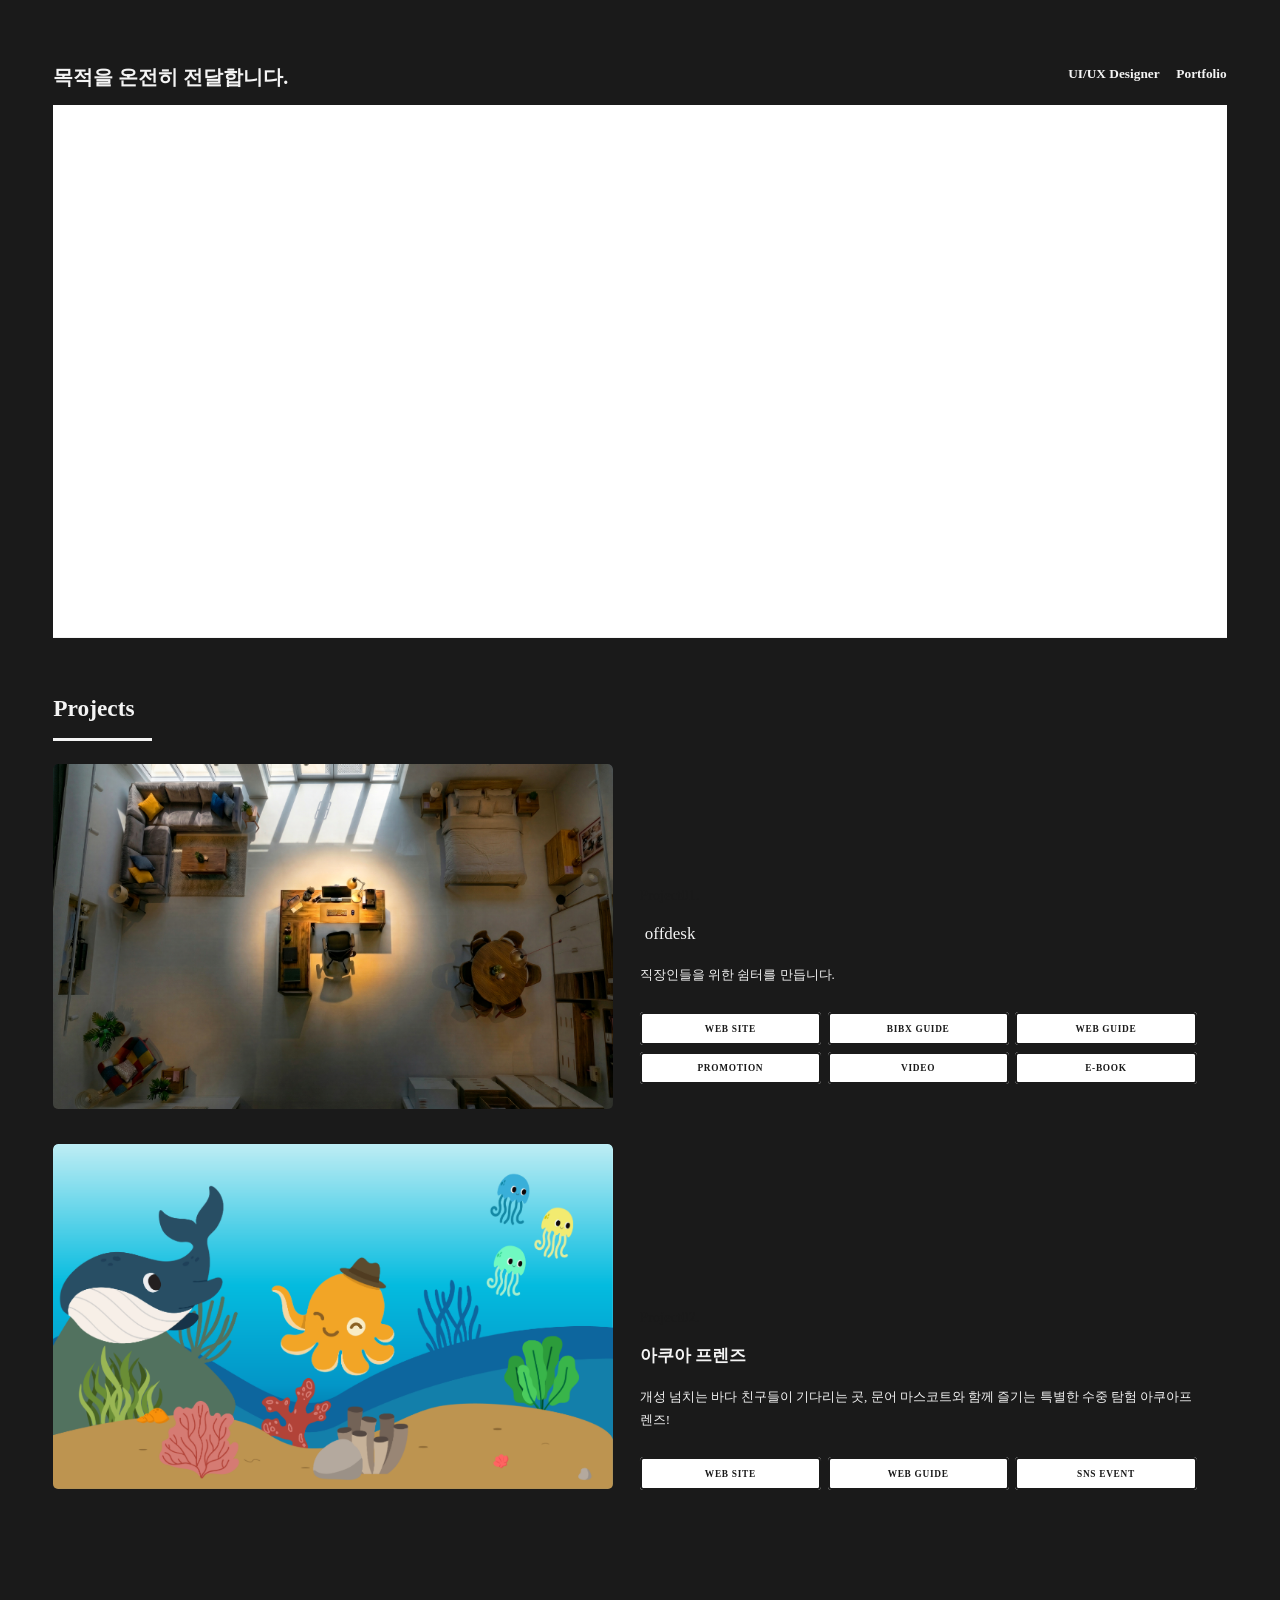
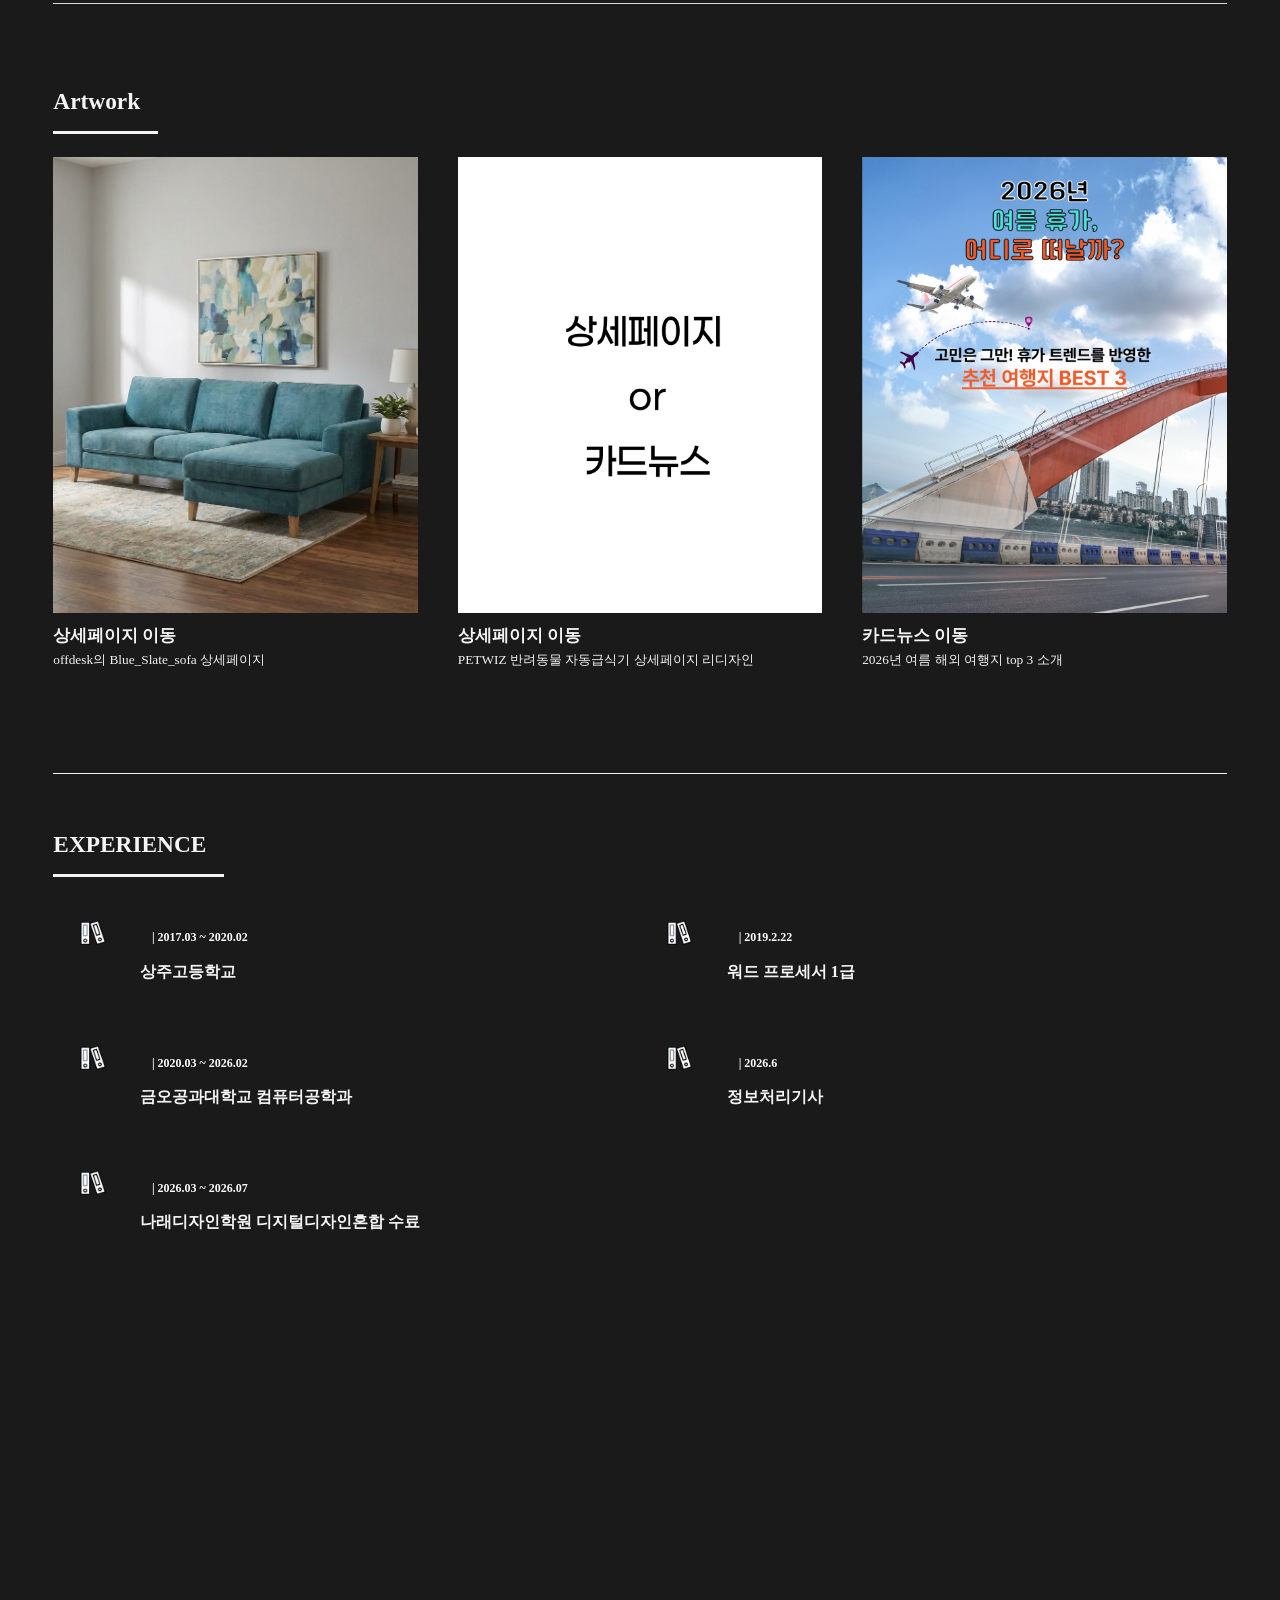
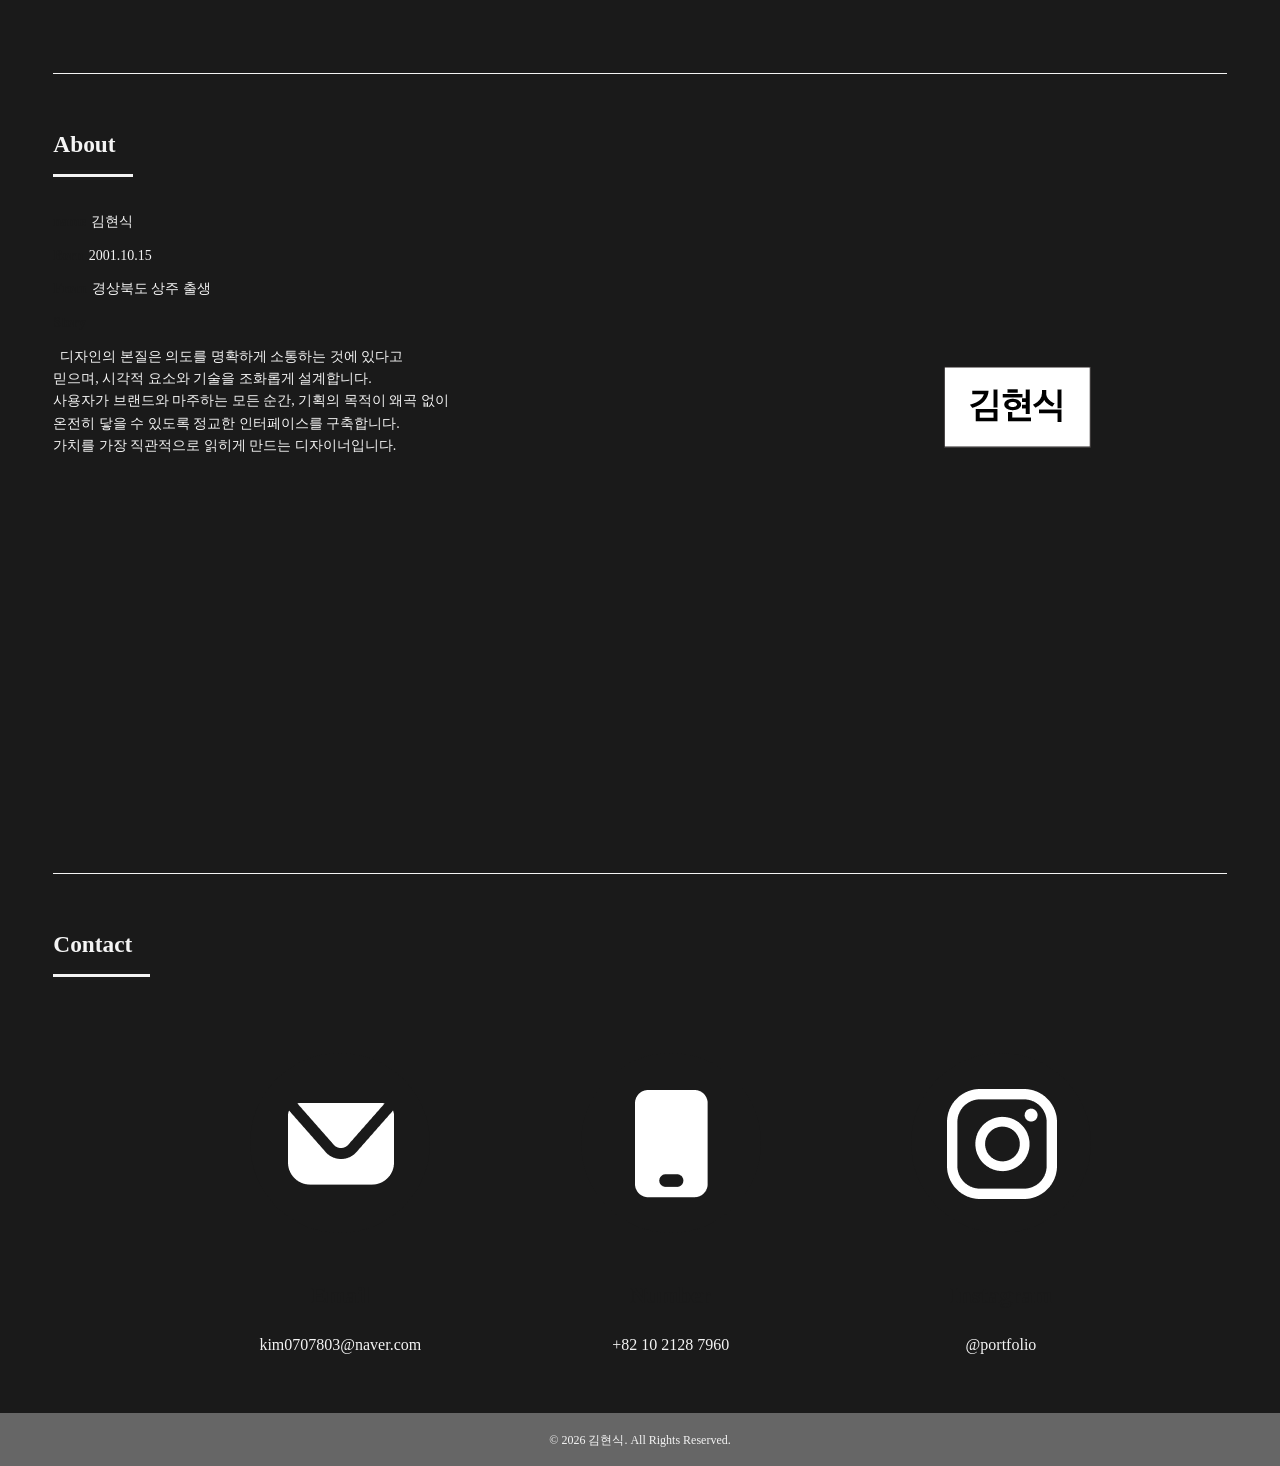
==== commit 4b53a711: "Update index.html advertisement" ====
--- a/index.html
+++ b/index.html
@@ -55,7 +55,7 @@
 									<li><a href="https://hyeonsik62.github.io/offdesk_bibx_guide/" class="button" target="_blank">BIBX Guide</a></li>
 									<li><a href="https://hyeonsik62.github.io/offdesk_website_guide/" class="button" target="_blank">Web Guide</a></li>
 									<li><a href="#" class="button" target="_blank">Promotion</a></li>
-									<li><a href="#" class="button" target="_blank">Video</a></li>
+									<li><a href="https://hyeonsik62.github.io/offdesk_advertisement/" class="button" target="_blank">Video</a></li>
 									<li><a href="https://hyeonsik62.github.io/offdesk_ebook/" class="button" target="_blank">E-book</a></li>
 								</ul>
 							</div>
@@ -507,4 +507,4 @@
 	<!-- 햄버거 스크롤 사라짐 -->
 </body>
 
-</html>+</html>
